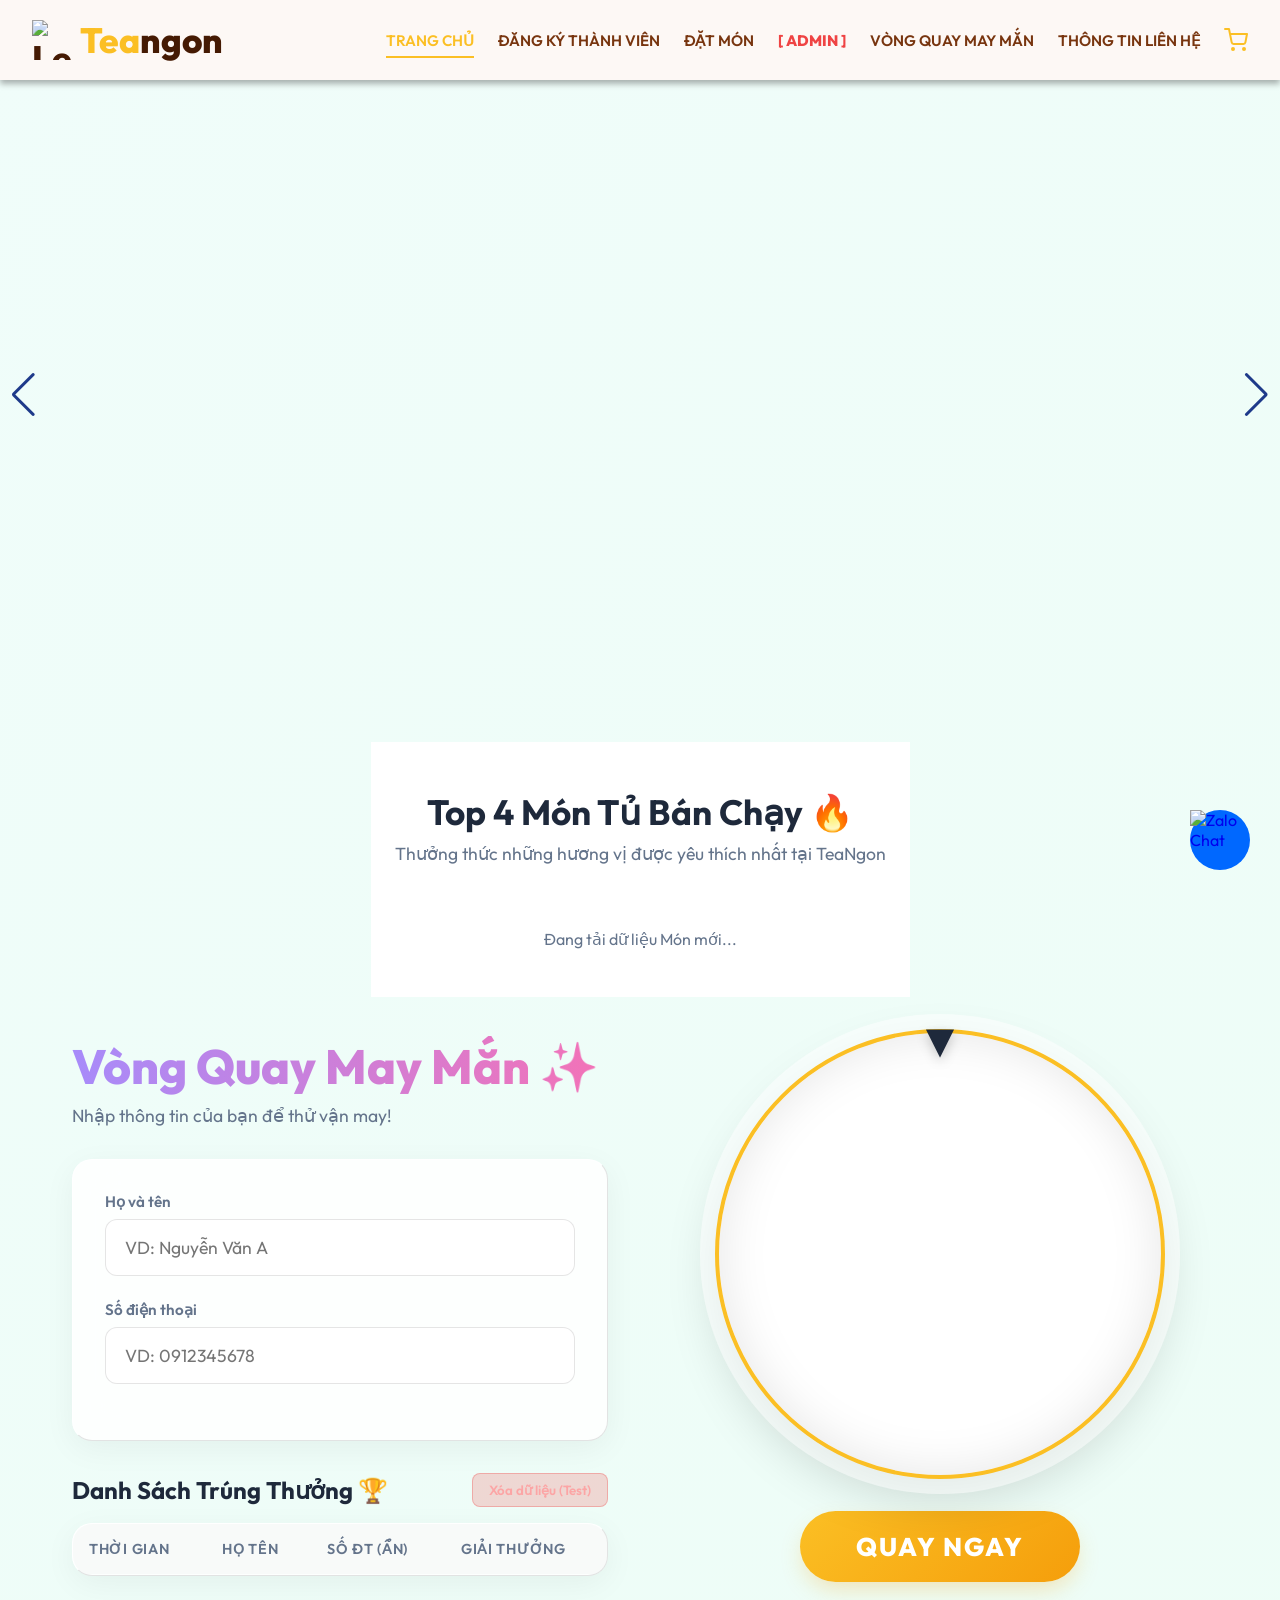
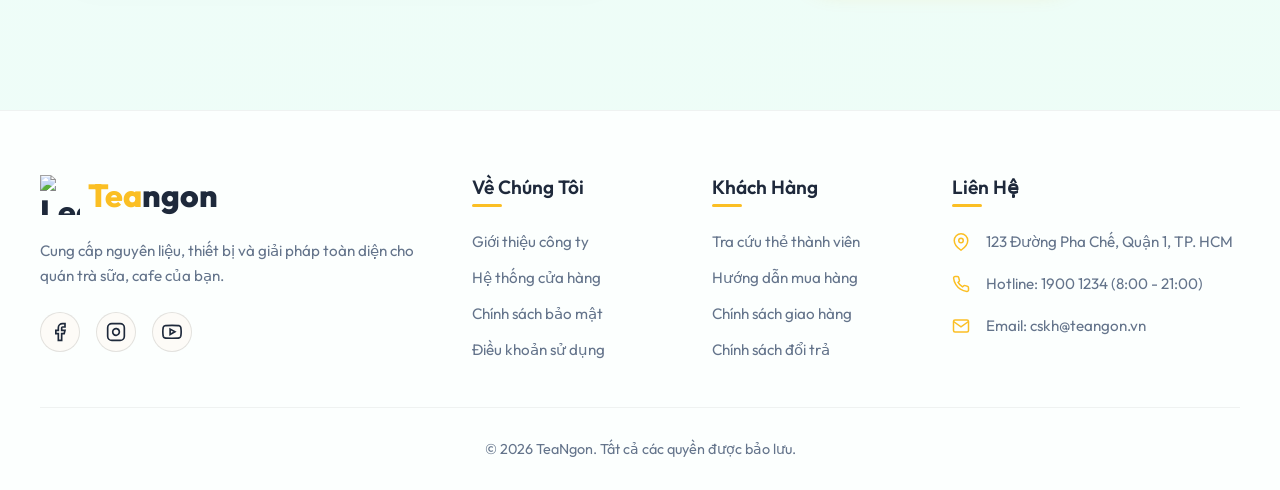
==== index.html @ 0f33201c "Add files via upload" ====
<!DOCTYPE html>
<html lang="vi">

<head>
    <meta charset="UTF-8">
    <meta name="viewport" content="width=device-width, initial-scale=1.0">
    <title>Vòng Quay May Mắn</title>
    <link rel="stylesheet" href="style.css">
    <link href="https://fonts.googleapis.com/css2?family=Outfit:wght@400;600;800&display=swap" rel="stylesheet">
    <link rel="stylesheet" href="https://cdn.jsdelivr.net/npm/swiper@11/swiper-bundle.min.css" />
    <script src="https://cdn.jsdelivr.net/npm/canvas-confetti@1.6.0/dist/confetti.browser.min.js"></script>
</head>

<body>

    <!-- Navigation Bar -->
    <nav class="navbar">
        <div class="nav-container">
            <a href="#" class="logo">
                <img src="https://img.icons8.com/?size=100&id=uTj4mX8T3wB4&format=png&color=FBBF24" alt="Leaf"
                    style="width: 40px; height: 40px;">
                <span><span style="color: #fbbf24;">Tea</span>ngon</span>
            </a>

            <!-- Hamburger Icon -->
            <div class="menu-toggle" id="mobile-menu">
                <span class="bar"></span>
                <span class="bar"></span>
                <span class="bar"></span>
            </div>

            <ul class="nav-links" id="nav-links">
                <li><a href="#" class="active">TRANG CHỦ</a></li>
                <li><a href="login.html">ĐĂNG KÝ THÀNH VIÊN</a></li>
                <li><a href="order.html">ĐẶT MÓN</a></li>
                <li><a href="admin.html" target="_blank" style="color: #ef4444; font-weight: 800;">[ ADMIN ]</a></li>
                <li><a href="#vong-quay-section">VÒNG QUAY MAY MẮN</a></li>
                <li><a href="#lien-he-section">THÔNG TIN LIÊN HỆ</a></li>
                <li><a href="login.html" class="cart-icon" title="Đăng nhập để xem Giỏ Hàng">
                        <svg width="24" height="24" viewBox="0 0 24 24" fill="none" stroke="#fbbf24" stroke-width="2"
                            stroke-linecap="round" stroke-linejoin="round">
                            <circle cx="9" cy="21" r="1"></circle>
                            <circle cx="20" cy="21" r="1"></circle>
                            <path d="M1 1h4l2.68 13.39a2 2 0 0 0 2 1.61h9.72a2 2 0 0 0 2-1.61L23 6H6"></path>
                        </svg>
                    </a></li>
            </ul>
        </div>
    </nav>

    <!-- Hero Section -->
    <div class="hero-section">
        <div class="swiper hero-swiper">
            <div class="swiper-wrapper" id="bannerWrapper">
                <!-- Slides will be injected here by script.js -->
            </div>
            <!-- Pagination & Navigation -->
            <div class="swiper-pagination"></div>
            <div class="swiper-button-prev" style="color: #1e3a8a;"></div>
            <div class="swiper-button-next" style="color: #1e3a8a;"></div>
        </div>
    </div>

    <!-- Hot Items Section -->
    <section class="hot-items-section">
        <div class="hot-items-container">
            <div class="section-title">
                <h2>Top 4 Món Tủ Bán Chạy 🔥</h2>
                <p>Thưởng thức những hương vị được yêu thích nhất tại TeaNgon</p>
            </div>
            <div class="hot-grid" id="hotItemsGrid">
                <!-- Data will be injected from Firebase via script.js -->
                <p style="text-align:center; grid-column: 1 / -1; color: var(--text-muted);">Đang tải dữ liệu Món mới...
                </p>
            </div>
        </div>
    </section>

    <div class="app-container" id="vong-quay-section">

        <div class="left-panel">
            <div class="header">
                <h1>Vòng Quay May Mắn <span class="sparkle">✨</span></h1>
                <p>Nhập thông tin của bạn để thử vận may!</p>
            </div>

            <div class="form-container">
                <div class="input-group">
                    <label for="name">Họ và tên</label>
                    <input type="text" id="name" placeholder="VD: Nguyễn Văn A" autocomplete="off">
                </div>

                <div class="input-group">
                    <label for="phone">Số điện thoại</label>
                    <input type="tel" id="phone" placeholder="VD: 0912345678" autocomplete="off">
                </div>

                <div id="message" class="message hidden"></div>
            </div>

            <div class="winners-section">
                <div style="display: flex; justify-content: space-between; align-items: center; margin-bottom: 1rem;">
                    <h2 style="margin-bottom: 0;">Danh Sách Trúng Thưởng 🏆</h2>
                    <button id="resetDataBtn"
                        style="background: rgba(239, 68, 68, 0.2); color: #fca5a5; border: 1px solid rgba(239, 68, 68, 0.3); padding: 0.5rem 1rem; border-radius: 8px; font-weight: 600; cursor: pointer; transition: all 0.2s;">Xóa
                        dữ liệu (Test)</button>
                </div>
                <div class="table-container">
                    <table id="winnersTable">
                        <thead>
                            <tr>
                                <th>Thời gian</th>
                                <th>Họ tên</th>
                                <th>Số ĐT (Ẩn)</th>
                                <th>Giải thưởng</th>
                            </tr>
                        </thead>
                        <tbody id="winnersBody">
                            <!-- Winners will be populated here -->
                        </tbody>
                    </table>
                </div>
            </div>
        </div>

        <div class="right-panel">
            <div class="wheel-wrapper">
                <div class="pointer">▼</div>
                <div class="wheel-container">
                    <canvas id="wheel" width="500" height="500"></canvas>
                </div>
                <button id="spinBtn" class="spin-btn">QUAY NGAY</button>
            </div>
        </div>

    </div>

    <!-- Modal for Result -->
    <div id="resultModal" class="modal hidden">
        <div class="modal-content">
            <h2 id="modalTitle">Chúc mừng!</h2>
            <p id="modalDesc">Bạn đã trúng giải.</p>
            <button id="closeModal">Tuyệt vời</button>
        </div>
    </div>

    <!-- Audio Effect -->
    <audio id="winSound" src="https://assets.mixkit.co/active_storage/sfx/2013/2013-preview.mp3" preload="auto"></audio>

    <script src="https://cdn.jsdelivr.net/npm/swiper@11/swiper-bundle.min.js"></script>
    <script>
        // Parallax Effect on Scroll
        window.addEventListener('scroll', () => {
            const slideBgs = document.querySelectorAll('.slide-bg');
            const scrollY = window.scrollY;
            slideBgs.forEach(bg => {
                bg.style.transform = `translateY(${scrollY * 0.4}px)`;
            });
        });

        // Member Lookup Logic
        document.getElementById('lookupBtn').addEventListener('click', () => {
            const phone = document.getElementById('memberPhone').value.trim();
            const resultMsg = document.getElementById('lookupResult');
            resultMsg.className = 'lookup-result hidden';

            if (!phone || !/(84|0[3|5|7|8|9])+([0-9]{8})\b/.test(phone)) {
                resultMsg.textContent = 'Vui lòng nhập định dạng số điện thoại hợp lệ nha.';
                resultMsg.className = 'lookup-result error';
                resultMsg.style.display = 'block';
                return;
            }

            resultMsg.textContent = 'Đang tra cứu...';
            resultMsg.className = 'lookup-result';
            resultMsg.style.display = 'block';

            setTimeout(() => {
                if (phone.endsWith('8') || phone.endsWith('9')) {
                    resultMsg.innerHTML = `Tuyệt vời! Số ${phone} hiện là thành viên Vàng, bạn có đặc quyền tham gia ưu đãi hôm nay.`;
                    resultMsg.className = 'lookup-result success';
                } else {
                    resultMsg.innerHTML = `Không tìm thấy thông tin ưu đãi cho số: ${phone}. Tuy nhiên, bạn vẫn có thể tham gia vòng quay bên dưới!`;
                    resultMsg.className = 'lookup-result error';
                }
            }, 800);
        });
    </script>
    <!-- Footer Section -->
    <footer class="site-footer" id="lien-he-section">
        <div class="footer-container">
            <div class="footer-brand">
                <a href="#" class="logo">
                    <img src="https://img.icons8.com/?size=100&id=uTj4mX8T3wB4&format=png&color=FBBF24" alt="Leaf"
                        style="width: 40px; height: 40px;">
                    <span><span style="color: #fbbf24;">Tea</span>ngon</span>
                </a>
                <p>Cung cấp nguyên liệu, thiết bị và giải pháp toàn diện cho quán trà sữa, cafe của bạn.</p>
                <div class="social-links">
                    <a href="#"><svg width="20" height="20" viewBox="0 0 24 24" fill="none" stroke="currentColor"
                            stroke-width="2">
                            <path d="M18 2h-3a5 5 0 0 0-5 5v3H7v4h3v8h4v-8h3l1-4h-4V7a1 1 0 0 1 1-1h3z"></path>
                        </svg></a>
                    <a href="#"><svg width="20" height="20" viewBox="0 0 24 24" fill="none" stroke="currentColor"
                            stroke-width="2">
                            <rect x="2" y="2" width="20" height="20" rx="5" ry="5"></rect>
                            <path d="M16 11.37A4 4 0 1 1 12.63 8 4 4 0 0 1 16 11.37z"></path>
                            <line x1="17.5" y1="6.5" x2="17.51" y2="6.5"></line>
                        </svg></a>
                    <a href="#"><svg width="20" height="20" viewBox="0 0 24 24" fill="none" stroke="currentColor"
                            stroke-width="2">
                            <path
                                d="M22.54 6.42a2.78 2.78 0 0 0-1.94-2C18.88 4 12 4 12 4s-6.88 0-8.6.46a2.78 2.78 0 0 0-1.94 2A29 29 0 0 0 1 11.75a29 29 0 0 0 .46 5.33A2.78 2.78 0 0 0 3.4 19c1.72.46 8.6.46 8.6.46s6.88 0 8.6-.46a2.78 2.78 0 0 0 1.94-2 29 29 0 0 0 .46-5.25 29 29 0 0 0-.46-5.33z">
                            </path>
                            <polygon points="9.75 15.02 15.5 11.75 9.75 8.48 9.75 15.02"></polygon>
                        </svg></a>
                </div>
            </div>

            <div class="footer-links">
                <h3>Về Chúng Tôi</h3>
                <ul>
                    <li><a href="#">Giới thiệu công ty</a></li>
                    <li><a href="#">Hệ thống cửa hàng</a></li>
                    <li><a href="#">Chính sách bảo mật</a></li>
                    <li><a href="#">Điều khoản sử dụng</a></li>
                </ul>
            </div>

            <div class="footer-links">
                <h3>Khách Hàng</h3>
                <ul>
                    <li><a href="#">Tra cứu thẻ thành viên</a></li>
                    <li><a href="#">Hướng dẫn mua hàng</a></li>
                    <li><a href="#">Chính sách giao hàng</a></li>
                    <li><a href="#">Chính sách đổi trả</a></li>
                </ul>
            </div>

            <div class="footer-contact">
                <h3>Liên Hệ</h3>
                <ul>
                    <li>
                        <svg width="18" height="18" viewBox="0 0 24 24" fill="none" stroke="currentColor"
                            stroke-width="2">
                            <path d="M21 10c0 7-9 13-9 13s-9-6-9-13a9 9 0 0 1 18 0z"></path>
                            <circle cx="12" cy="10" r="3"></circle>
                        </svg>
                        <span>123 Đường Pha Chế, Quận 1, TP. HCM</span>
                    </li>
                    <li>
                        <svg width="18" height="18" viewBox="0 0 24 24" fill="none" stroke="currentColor"
                            stroke-width="2">
                            <path
                                d="M22 16.92v3a2 2 0 0 1-2.18 2 19.79 19.79 0 0 1-8.63-3.07 19.5 19.5 0 0 1-6-6 19.79 19.79 0 0 1-3.07-8.67A2 2 0 0 1 4.11 2h3a2 2 0 0 1 2 1.72 12.84 12.84 0 0 0 .7 2.81 2 2 0 0 1-.45 2.11L8.09 9.91a16 16 0 0 0 6 6l1.27-1.27a2 2 0 0 1 2.11-.45 12.84 12.84 0 0 0 2.81.7A2 2 0 0 1 22 16.92z">
                            </path>
                        </svg>
                        <span>Hotline: 1900 1234 (8:00 - 21:00)</span>
                    </li>
                    <li>
                        <svg width="18" height="18" viewBox="0 0 24 24" fill="none" stroke="currentColor"
                            stroke-width="2">
                            <path d="M4 4h16c1.1 0 2 .9 2 2v12c0 1.1-.9 2-2 2H4c-1.1 0-2-.9-2-2V6c0-1.1.9-2 2-2z">
                            </path>
                            <polyline points="22,6 12,13 2,6"></polyline>
                        </svg>
                        <span>Email: cskh@teangon.vn</span>
                    </li>
                </ul>
            </div>
        </div>
        <div class="footer-bottom">
            <p>&copy; 2026 TeaNgon. Tất cả các quyền được bảo lưu.</p>
        </div>
    </footer>

    <!-- Mobile Menu Script -->
    <script>
        document.addEventListener('DOMContentLoaded', () => {
            const menuToggle = document.getElementById('mobile-menu');
            const navLinks = document.getElementById('nav-links');

            if (menuToggle && navLinks) {
                menuToggle.addEventListener('click', () => {
                    menuToggle.classList.toggle('is-active');
                    navLinks.classList.toggle('active');
                });

                // Close menu when clicking a link
                document.querySelectorAll('.nav-links li a').forEach(link => {
                    link.addEventListener('click', () => {
                        menuToggle.classList.remove('is-active');
                        navLinks.classList.remove('active');
                    });
                });
            }
        });
    </script>
    <script type="module" src="script.js"></script>

    <!-- Zalo Floating Widget -->
    <a href="https://zalo.me/0905850399" target="_blank" class="zalo-widget">
        <div class="zalo-pulse"></div>
        <img src="https://upload.wikimedia.org/wikipedia/commons/thumb/9/91/Icon_of_Zalo.svg/2048px-Icon_of_Zalo.svg.png"
            alt="Zalo Chat">
    </a>
    <style>
        .zalo-widget {
            position: fixed;
            bottom: 30px;
            right: 30px;
            width: 60px;
            height: 60px;
            z-index: 9999;
            display: flex;
            align-items: center;
            justify-content: center;
            text-decoration: none;
        }

        .zalo-widget img {
            width: 100%;
            height: 100%;
            object-fit: contain;
            position: relative;
            z-index: 2;
            transition: transform 0.3s ease;
        }

        .zalo-widget:hover img {
            transform: scale(1.1);
        }

        .zalo-pulse {
            position: absolute;
            top: 0;
            left: 0;
            right: 0;
            bottom: 0;
            background: #0068ff;
            border-radius: 50%;
            z-index: 1;
            animation: pulse-zalo 1.5s infinite;
        }

        @keyframes pulse-zalo {
            0% {
                transform: scale(1);
                opacity: 0.8;
            }

            100% {
                transform: scale(1.5);
                opacity: 0;
            }
        }

        @media (max-width: 768px) {
            .zalo-widget {
                bottom: 20px;
                right: 20px;
                width: 50px;
                height: 50px;
            }
        }
    </style>
</body>

</html>
---- style.css ----
:root {
    --primary: #fbbf24;
    /* Gold */
    --primary-hover: #f59e0b;
    /* Darker Gold */
    --secondary: #10b981;
    /* Fresh Green Accent */
    --background: #fdfbf7;
    /* Very Light Cream/Off-White Base */
    --surface: rgba(255, 255, 255, 0.85);
    /* Glassmorphism Base - Lighter */
    --text-main: #1e293b;
    /* Dark Slate for contrast */
    --text-muted: #64748b;
    --prize1: #fbbf24;
    --prize2: #38bdf8;
    --miss: #ef4444;
}

* {
    margin: 0;
    padding: 0;
    box-sizing: border-box;
    font-family: 'Outfit', sans-serif;
}

html,
body {
    overflow-x: hidden;
    max-width: 100%;
}

body {
    background: linear-gradient(-45deg, #fdfbf7, #fff7ed, #ecfdf5, #f0fdfa);
    background-size: 400% 400%;
    animation: gradientBG 15s ease infinite;
    color: var(--text-main);
    min-height: 100vh;
    display: flex;
    flex-direction: column;
    padding: 0;
    margin: 0;
}

@keyframes gradientBG {
    0% {
        background-position: 0% 50%;
    }

    50% {
        background-position: 100% 50%;
    }

    100% {
        background-position: 0% 50%;
    }
}

/* Navbar */
.navbar {
    width: 100%;
    background-color: #fdf8f5;
    /* Soft milk tea cream */
    position: sticky;
    top: 0;
    z-index: 1000;
    box-shadow: 0 4px 6px rgba(0, 0, 0, 0.3);
}

.nav-container {
    max-width: 1400px;
    margin: 0 auto;
    padding: 0 2rem;
    display: flex;
    justify-content: space-between;
    align-items: center;
    height: 80px;
}

.logo {
    font-size: 2.2rem;
    font-weight: 800;
    color: #451a03;
    /* Deep brown */
    text-decoration: none;
    display: flex;
    align-items: center;
    gap: 0.5rem;
}

.nav-links {
    list-style: none;
    display: flex;
    gap: 1.5rem;
    align-items: center;
}

.nav-links li a {
    color: #78350f;
    /* Warm brown */
    text-decoration: none;
    font-weight: 600;
    font-size: 0.95rem;
    text-transform: uppercase;
    transition: all 0.3s ease;
    padding: 0.5rem 0;
    position: relative;
}

.nav-links li a:hover,
.nav-links li a.active {
    color: #fbbf24;
}

.nav-links li a::after {
    content: '';
    position: absolute;
    bottom: 0;
    left: 0;
    width: 0%;
    height: 2px;
    background-color: #fbbf24;
    transition: width 0.3s ease;
}

.nav-links li a:hover::after,
.nav-links li a.active::after {
    width: 100%;
}

.cart-icon svg {
    vertical-align: middle;
    transition: transform 0.2s;
}

.cart-icon:hover svg {
    transform: scale(1.1);
}

/* Mobile Toggle Hamburger */
.menu-toggle {
    display: none;
    flex-direction: column;
    cursor: pointer;
    gap: 5px;
    z-index: 1001;
}

.menu-toggle .bar {
    width: 25px;
    height: 3px;
    background-color: #451a03;
    transition: all 0.3s ease;
    border-radius: 3px;
}

@media (max-width: 768px) {
    .menu-toggle {
        display: flex;
    }

    .nav-links {
        position: fixed;
        right: -100%;
        top: 80px;
        flex-direction: column;
        background-color: rgba(253, 248, 245, 0.95);
        backdrop-filter: blur(10px);
        width: 100%;
        height: calc(100vh - 80px);
        text-align: center;
        transition: 0.3s;
        box-shadow: 0 10px 27px rgba(0, 0, 0, 0.05);
        padding-top: 2rem;
        gap: 2rem;
        overflow-y: auto;
    }

    .nav-links.active {
        right: 0;
        display: flex !important;
    }

    .menu-toggle.is-active .bar:nth-child(2) {
        opacity: 0;
    }

    .menu-toggle.is-active .bar:nth-child(1) {
        transform: translateY(8px) rotate(45deg);
    }

    .menu-toggle.is-active .bar:nth-child(3) {
        transform: translateY(-8px) rotate(-45deg);
    }
}

/* Hero Banner */
.hero-section {
    width: 100%;
    height: 70vh;
    min-height: 500px;
    position: relative;
    overflow: hidden;
    margin-bottom: 2rem;
}

.swiper {
    width: 100%;
    height: 100%;
}

.swiper-slide {
    position: relative;
    display: flex;
    justify-content: center;
    align-items: center;
    overflow: hidden;
}

.slide-bg {
    position: absolute;
    top: -20%;
    left: 0;
    width: 100%;
    height: 140%;
    background-size: cover;
    background-position: right center;
    z-index: 1;
    will-change: transform;
}

.slide-overlay {
    position: absolute;
    top: 0;
    left: 0;
    width: 100%;
    height: 100%;
    background: rgba(0, 0, 0, 0.6);
    z-index: 2;
}

.split-overlay {
    background: linear-gradient(105deg, #f8fafc 0%, #e2e8f0 45%, transparent 50%, rgba(0, 0, 0, 0.4) 100%);
}

.slide-content {
    position: relative;
    z-index: 3;
    text-align: center;
    color: #fff;
    max-width: 900px;
    padding: 0 2rem;
}

.split-layout {
    display: flex;
    justify-content: flex-start;
    align-items: center;
    text-align: left;
    max-width: 1400px;
    width: 100%;
    margin: 0 auto;
    padding: 0 4rem;
}

.slide-text {
    max-width: 550px;
    padding-right: 2rem;
}

.slide-headline {
    font-size: 4rem;
    font-weight: 800;
    margin-bottom: 1rem;
    text-transform: uppercase;
    letter-spacing: 2px;
    text-shadow: 0 4px 10px rgba(0, 0, 0, 0.5);
    background: linear-gradient(to right, #ffffff, #fcd34d);
    -webkit-background-clip: text;
    background-clip: text;
    -webkit-text-fill-color: transparent;
}

.slide-subheadline {
    font-size: 1.35rem;
    margin-bottom: 2.5rem;
    color: #e2e8f0;
    text-shadow: 0 2px 5px rgba(0, 0, 0, 0.5);
}

.slide-headline.dark-text {
    color: #1e293b;
    background: none;
    -webkit-text-fill-color: initial;
    text-shadow: none;
    font-size: 4.5rem;
    line-height: 1.1;
    margin-bottom: 1.5rem;
}

/* --- Hot Items Section --- */
.hot-items-section {
    padding: 3rem 1.5rem;
    background: #fff;
    max-width: 1200px;
    margin: 0 auto;
}

.hot-items-container {
    display: flex;
    flex-direction: column;
    gap: 2rem;
}

.section-title {
    text-align: center;
    margin-bottom: 2rem;
}

.section-title h2 {
    font-size: 2.2rem;
    color: var(--text-main);
    margin-bottom: 0.5rem;
}

.section-title p {
    color: var(--text-muted);
    font-size: 1.1rem;
}

.hot-grid {
    display: grid;
    grid-template-columns: repeat(4, 1fr);
    gap: 1.5rem;
}

.hot-card {
    background: var(--surface);
    border-radius: 16px;
    overflow: hidden;
    box-shadow: 0 4px 6px -1px rgba(0, 0, 0, 0.05);
    transition: transform 0.3s ease, box-shadow 0.3s ease;
    border: 1px solid var(--border);
    position: relative;
    display: flex;
    flex-direction: column;
}

.hot-card:hover {
    transform: translateY(-5px);
    box-shadow: 0 10px 25px -5px rgba(0, 0, 0, 0.1);
}

.hot-badge {
    position: absolute;
    top: 15px;
    right: 15px;
    background: #ef4444;
    /* Bright red */
    color: white;
    padding: 0.3rem 0.8rem;
    border-radius: 99px;
    font-weight: 800;
    font-size: 0.9rem;
    z-index: 2;
    box-shadow: 0 2px 4px rgba(239, 68, 68, 0.4);
}

.hot-card img {
    width: 100%;
    height: 180px;
    object-fit: cover;
    transition: transform 0.5s ease;
}

.hot-card:hover img {
    transform: scale(1.05);
}

.hot-info {
    padding: 1.5rem;
    display: flex;
    flex-direction: column;
    flex-grow: 1;
}

.hot-info h3 {
    font-size: 1.25rem;
    color: var(--text-main);
    margin-bottom: 0.5rem;
    line-height: 1.4;
}

.hot-desc {
    color: var(--text-muted);
    font-size: 0.95rem;
    margin-bottom: 1.5rem;
    line-height: 1.5;
    flex-grow: 1;
}

.hot-price-row {
    display: flex;
    justify-content: space-between;
    align-items: center;
    margin-top: auto;
}

.hot-price {
    font-size: 1.2rem;
    font-weight: 800;
    color: #ef4444;
    /* Red to stand out */
}

.hot-btn {
    background: var(--primary);
    color: #fff;
    padding: 0.6rem 1.2rem;
    border-radius: 8px;
    text-decoration: none;
    font-weight: 600;
    transition: all 0.3s ease;
}

.hot-btn:hover {
    background: var(--primary-dark);
}

/* Responsive Hot Items */
@media (max-width: 1024px) {
    .hot-grid {
        grid-template-columns: repeat(2, 1fr);
    }
}

@media (max-width: 600px) {
    .hot-grid {
        grid-template-columns: 1fr;
    }
}

.highlight-blue {
    color: #1e3a8a;
}

.slide-subheadline.dark-text {
    color: #475569;
    text-shadow: none;
    font-size: 1.15rem;
    line-height: 1.6;
    margin-bottom: 2rem;
    font-weight: 500;
}

.glow-btn {
    background: linear-gradient(135deg, #fbbf24, #f59e0b);
    color: #020617;
    border: none;
    padding: 1.2rem 3rem;
    font-size: 1.35rem;
    font-weight: 800;
    border-radius: 999px;
    cursor: pointer;
    box-shadow: 0 0 15px rgba(251, 191, 36, 0.6);
    transition: all 0.3s ease;
    text-transform: uppercase;
    animation: glowPulse 2s infinite;
}

.glow-btn:hover {
    transform: scale(1.05);
    box-shadow: 0 0 30px rgba(251, 191, 36, 0.9);
}

@keyframes glowPulse {
    0% {
        box-shadow: 0 0 5px rgba(251, 191, 36, 0.4);
    }

    50% {
        box-shadow: 0 0 25px rgba(251, 191, 36, 0.8);
    }

    100% {
        box-shadow: 0 0 5px rgba(251, 191, 36, 0.4);
    }
}

/* Lookup Section */
.lookup-section {
    width: 100%;
    display: flex;
    justify-content: center;
    padding: 2rem 2rem;
    position: relative;
    z-index: 10;
}

.lookup-container {
    max-width: 800px;
    width: 100%;
    background: var(--surface);
    backdrop-filter: blur(20px);
    -webkit-backdrop-filter: blur(20px);
    border: 1px solid rgba(255, 255, 255, 0.15);
    border-top: 1px solid rgba(255, 255, 255, 0.3);
    padding: 2.5rem;
    border-radius: 20px;
    text-align: center;
    box-shadow: 0 8px 32px 0 rgba(0, 0, 0, 0.4);
}

.lookup-container h3 {
    font-size: 2.2rem;
    margin-bottom: 0.5rem;
    color: #fbbf24;
}

.lookup-container p {
    color: var(--text-muted);
    margin-bottom: 2rem;
    font-size: 1.15rem;
}

.lookup-flex {
    display: flex;
    gap: 1rem;
    justify-content: center;
    flex-wrap: wrap;
}

.lookup-flex input {
    flex: 1;
    min-width: 280px;
    padding: 1.1rem 1.5rem;
    background: rgba(0, 0, 0, 0.3);
    border: 1px solid rgba(255, 255, 255, 0.2);
    border-radius: 999px;
    color: white;
    font-size: 1.1rem;
    outline: none;
    transition: all 0.3s ease;
}

.lookup-flex input:focus {
    border-color: #fbbf24;
    box-shadow: 0 0 0 3px rgba(251, 191, 36, 0.3);
}

.lookup-result {
    margin-top: 1.5rem;
    padding: 1rem;
    border-radius: 12px;
    font-weight: 600;
}

.lookup-result.hidden {
    display: none !important;
}

.lookup-result.success {
    background: rgba(52, 211, 153, 0.15);
    color: #34d399;
    border: 1px solid rgba(52, 211, 153, 0.3);
}

.lookup-result.error {
    background: rgba(239, 68, 68, 0.15);
    color: #f87171;
    border: 1px solid rgba(239, 68, 68, 0.3);
}

.app-container {
    display: flex;
    max-width: 1200px;
    width: 100%;
    margin: 2rem auto 4rem auto;
    padding: 0 2rem;
    gap: 4rem;
    align-items: center;
    flex-wrap: wrap;
    justify-content: space-between;
}

/* Left Panel */
.left-panel {
    flex: 1;
    min-width: 320px;
    display: flex;
    flex-direction: column;
    gap: 2rem;
}

.header h1 {
    font-size: 3rem;
    font-weight: 800;
    background: linear-gradient(to right, #a78bfa, #f472b6);
    background-clip: text;
    -webkit-background-clip: text;
    -webkit-text-fill-color: transparent;
    margin-bottom: 0.5rem;
}

.header p {
    color: var(--text-muted);
    font-size: 1.1rem;
}

.form-container {
    background: var(--surface);
    backdrop-filter: blur(20px);
    -webkit-backdrop-filter: blur(20px);
    border: 1px solid rgba(200, 200, 200, 0.5);
    border-top: 1px solid rgba(255, 255, 255, 0.8);
    border-left: 1px solid rgba(255, 255, 255, 0.8);
    padding: 2rem;
    border-radius: 20px;
    box-shadow: 0 8px 32px 0 rgba(0, 0, 0, 0.05);
}

.input-group {
    margin-bottom: 1.5rem;
}

.input-group label {
    display: block;
    margin-bottom: 0.5rem;
    font-weight: 600;
    font-size: 0.95rem;
    color: var(--text-muted);
}

.input-group input {
    width: 100%;
    padding: 1rem 1.2rem;
    background: rgba(255, 255, 255, 0.9);
    border: 1px solid rgba(0, 0, 0, 0.1);
    border-radius: 12px;
    color: var(--text-main);
    font-size: 1.1rem;
    transition: all 0.3s ease;
    outline: none;
}

.input-group input:focus {
    border-color: var(--primary);
    box-shadow: 0 0 0 3px rgba(251, 191, 36, 0.3);
}

.message {
    padding: 1rem;
    border-radius: 12px;
    margin-top: 1rem;
    font-weight: 600;
    text-align: center;
}

.message.error {
    background: rgba(239, 68, 68, 0.2);
    color: #fca5a5;
    border: 1px solid rgba(239, 68, 68, 0.3);
}

.message.hidden {
    display: none;
}

/* Winners Table */
.winners-section h2 {
    font-size: 1.5rem;
    margin-bottom: 1rem;
    color: var(--text-main);
}

.table-container {
    background: var(--surface);
    backdrop-filter: blur(20px);
    -webkit-backdrop-filter: blur(20px);
    border: 1px solid rgba(200, 200, 200, 0.5);
    border-top: 1px solid rgba(255, 255, 255, 0.8);
    border-left: 1px solid rgba(255, 255, 255, 0.8);
    border-radius: 20px;
    overflow: hidden;
    box-shadow: 0 8px 32px 0 rgba(0, 0, 0, 0.05);
}

table {
    width: 100%;
    border-collapse: collapse;
}

th,
td {
    padding: 1rem;
    text-align: left;
    border-bottom: 1px solid rgba(255, 255, 255, 0.05);
}

th {
    background: rgba(0, 0, 0, 0.02);
    font-weight: 600;
    color: var(--text-muted);
    font-size: 0.9rem;
    text-transform: uppercase;
    letter-spacing: 0.05em;
}

td {
    font-size: 0.95rem;
    border-bottom: 1px solid rgba(0, 0, 0, 0.05);
}

.prize-badge {
    padding: 0.25rem 0.75rem;
    border-radius: 999px;
    font-size: 0.85rem;
    font-weight: 800;
}

.prize-badge.first {
    background: rgba(251, 191, 36, 0.2);
    color: #fcd34d;
}

.prize-badge.second {
    background: rgba(56, 189, 248, 0.2);
    color: #7dd3fc;
}

/* Right Panel */
.right-panel {
    flex: 1;
    display: flex;
    justify-content: center;
    align-items: center;
}

.wheel-wrapper {
    position: relative;
    display: flex;
    flex-direction: column;
    align-items: center;
    gap: 2rem;
}

.pointer {
    position: absolute;
    top: -20px;
    z-index: 10;
    font-size: 3rem;
    color: var(--text-main);
    filter: drop-shadow(0 4px 6px rgba(0, 0, 0, 0.2));
    animation: bounce 2s infinite ease-in-out;
}

@keyframes bounce {

    0%,
    100% {
        transform: translateY(0);
    }

    50% {
        transform: translateY(-10px);
    }
}

.wheel-container {
    width: 450px;
    height: 450px;
    border-radius: 50%;
    position: relative;
    /* Adjusted shadow for bright background */
    box-shadow: 0 0 0 15px rgba(255, 255, 255, 0.5),
        0 20px 50px rgba(0, 0, 0, 0.15),
        inset 0 0 50px rgba(0, 0, 0, 0.1);
    overflow: hidden;
    background: #ffffff;
    border: 4px solid #fbbf24;
    transition: transform 5s cubic-bezier(0.1, 0.9, 0.2, 1);
    animation: ledBlink 1.5s infinite alternate;
}

@keyframes ledBlink {
    0% {
        border-color: #f59e0b;
        box-shadow: 0 0 0 15px rgba(255, 255, 255, 0.5), 0 20px 50px rgba(0, 0, 0, 0.15), 0 0 20px rgba(251, 191, 36, 0.5), inset 0 0 50px rgba(0, 0, 0, 0.1);
    }

    100% {
        border-color: #fef08a;
        box-shadow: 0 0 0 15px rgba(255, 255, 255, 0.7), 0 20px 50px rgba(0, 0, 0, 0.15), 0 0 50px rgba(251, 191, 36, 0.5), inset 0 0 50px rgba(0, 0, 0, 0.1);
    }
}

canvas {
    width: 100%;
    height: 100%;
    display: block;
}

.spin-btn {
    background: linear-gradient(135deg, #fbbf24, #f59e0b);
    color: #ffffff;
    border: none;
    padding: 1.2rem 3.5rem;
    font-size: 1.6rem;
    font-weight: 800;
    border-radius: 999px;
    cursor: pointer;
    box-shadow: 0 10px 25px -5px rgba(245, 158, 11, 0.3);
    transition: all 0.3s cubic-bezier(0.175, 0.885, 0.32, 1.275);
    text-transform: uppercase;
    letter-spacing: 2px;
}

.spin-btn:hover {
    transform: translateY(-4px) scale(1.05);
    box-shadow: 0 15px 35px -5px rgba(245, 158, 11, 0.5);
    background: linear-gradient(135deg, #fcd34d, #d97706);
}

.spin-btn:active {
    transform: translateY(2px) scale(0.95);
}

.spin-btn:disabled {
    background: #475569;
    color: #94a3b8;
    cursor: not-allowed;
    transform: none;
    box-shadow: none;
    opacity: 0.7;
}

/* Modal */
.modal {
    position: fixed;
    top: 0;
    left: 0;
    width: 100%;
    height: 100%;
    background: rgba(255, 255, 255, 0.8);
    backdrop-filter: blur(5px);
    display: flex;
    justify-content: center;
    align-items: center;
    z-index: 1000;
    opacity: 1;
    transition: opacity 0.3s ease;
}

.modal.hidden {
    opacity: 0;
    pointer-events: none;
}

.modal-content {
    background: rgba(255, 255, 255, 0.95);
    backdrop-filter: blur(20px);
    -webkit-backdrop-filter: blur(20px);
    border: 1px solid rgba(251, 191, 36, 0.5);
    border-top: 1px solid rgba(251, 191, 36, 0.8);
    border-left: 1px solid rgba(251, 191, 36, 0.8);
    padding: 3rem;
    border-radius: 24px;
    text-align: center;
    box-shadow: 0 25px 50px -12px rgba(0, 0, 0, 0.15), 0 0 40px rgba(251, 191, 36, 0.1);
    max-width: 450px;
    transform: scale(1);
    transition: transform 0.3s cubic-bezier(0.175, 0.885, 0.32, 1.275);
}

.modal.hidden .modal-content {
    transform: scale(0.8);
}

.modal-content h2 {
    font-size: 2.5rem;
    margin-bottom: 1rem;
    background: linear-gradient(to right, #fbbf24, #f59e0b);
    background-clip: text;
    -webkit-background-clip: text;
    -webkit-text-fill-color: transparent;
}

.modal-content p {
    font-size: 1.25rem;
    margin-bottom: 2rem;
    color: var(--text-main);
}

.modal-content button {
    background: linear-gradient(135deg, #10b981, #059669);
    color: white;
    border: none;
    padding: 1rem 2rem;
    border-radius: 12px;
    font-weight: 800;
    font-size: 1.1rem;
    cursor: pointer;
    transition: all 0.2s ease;
    width: 100%;
}

.modal-content button:hover {
    background: linear-gradient(135deg, #34d399, #10b981);
    transform: translateY(-2px);
    box-shadow: 0 4px 12px rgba(16, 185, 129, 0.3);
}

/* Responsive */
@media (max-width: 900px) {
    .nav-links {
        display: none;
    }

    .logo {
        font-size: 1.5rem;
    }

    .split-overlay {
        background: linear-gradient(180deg, #f8fafc 0%, #e2e8f0 50%, transparent 60%, rgba(0, 0, 0, 0.6) 100%);
    }

    .split-layout {
        padding: 0 2rem;
        text-align: center;
        justify-content: center;
        align-items: flex-start;
        padding-top: 2rem;
    }

    .slide-text {
        max-width: 100%;
        padding-right: 0;
    }

    .slide-headline.dark-text {
        font-size: 3.5rem;
    }

    .app-container {
        flex-direction: column;
        gap: 2rem;
    }

    .left-panel {
        min-width: 100%;
    }

    .wheel-container {
        width: 350px;
        height: 350px;
    }
}

@media (max-width: 480px) {
    body {
        padding: 0;
    }

    .slide-headline {
        font-size: 2.2rem;
    }

    .slide-subheadline {
        font-size: 1rem;
        margin-bottom: 1.5rem;
    }

    .glow-btn {
        padding: 0.8rem 2rem;
        font-size: 1.1rem;
    }

    .lookup-container {
        padding: 1.5rem;
    }

    .lookup-container h3 {
        font-size: 1.5rem;
    }

    .lookup-flex input {
        width: 100%;
        min-width: 100%;
    }

    .app-container {
        padding: 0 1rem;
        gap: 2rem;
        margin-top: 1rem;
    }

    .header h1 {
        font-size: 1.8rem;
    }

    .header p {
        font-size: 0.95rem;
    }

    .wheel-container {
        width: 85vw;
        height: 85vw;
        max-width: 300px;
        max-height: 300px;
        border-width: 2px;
        box-shadow: 0 0 0 5px rgba(255, 255, 255, 0.1),
            0 0 15px rgba(99, 102, 241, 0.5),
            inset 0 0 20px rgba(0, 0, 0, 0.5);
    }

    .spin-btn {
        padding: 1rem 2rem;
        font-size: 1.2rem;
        width: 100%;
        max-width: 300px;
    }

    .form-container {
        padding: 1.2rem;
    }

    .table-container {
        overflow-x: auto;
        -webkit-overflow-scrolling: touch;
    }

    th,
    td {
        padding: 0.75rem 0.5rem;
        font-size: 0.85rem;
        white-space: nowrap;
    }

    .pointer {
        font-size: 2rem;
        top: -12px;
    }

    .modal-content {
        padding: 2rem 1.5rem;
        width: 90%;
    }

    .modal-content h2 {
        font-size: 2rem;
    }
}

/* =========================================
   Footer Section
========================================= */
.site-footer {
    background: var(--surface);
    color: var(--text-main);
    padding: 4rem 2rem 2rem;
    margin-top: 4rem;
    border-top: 1px solid rgba(0, 0, 0, 0.05);
}

.footer-container {
    max-width: 1200px;
    margin: 0 auto;
    display: grid;
    grid-template-columns: 2fr 1fr 1fr 1.5fr;
    gap: 3rem;
}

.footer-brand {
    display: flex;
    flex-direction: column;
    gap: 1.5rem;
}

.footer-brand .logo {
    display: flex;
    align-items: center;
    gap: 0.5rem;
    text-decoration: none;
    font-size: 2rem;
    font-weight: 800;
    color: var(--text-main);
}

.footer-brand p {
    color: var(--text-muted);
    line-height: 1.6;
    font-size: 0.95rem;
}

.social-links {
    display: flex;
    gap: 1rem;
}

.social-links a {
    display: flex;
    align-items: center;
    justify-content: center;
    width: 40px;
    height: 40px;
    background: var(--background);
    color: var(--text-main);
    border-radius: 50%;
    text-decoration: none;
    transition: all 0.3s ease;
    border: 1px solid rgba(0, 0, 0, 0.1);
}

.social-links a:hover {
    background: var(--primary);
    color: white;
    border-color: var(--primary);
    transform: translateY(-3px);
}

.footer-links h3,
.footer-contact h3 {
    font-size: 1.2rem;
    font-weight: 600;
    margin-bottom: 1.5rem;
    color: var(--text-main);
    position: relative;
    padding-bottom: 0.5rem;
}

.footer-links h3::after,
.footer-contact h3::after {
    content: '';
    position: absolute;
    bottom: 0;
    left: 0;
    width: 30px;
    height: 3px;
    background: var(--primary);
    border-radius: 2px;
}

.footer-links ul {
    list-style: none;
    padding: 0;
    margin: 0;
    display: flex;
    flex-direction: column;
    gap: 1rem;
}

.footer-links a {
    color: var(--text-muted);
    text-decoration: none;
    transition: color 0.3s ease;
    font-size: 0.95rem;
}

.footer-links a:hover {
    color: var(--primary);
}

.footer-contact ul {
    list-style: none;
    padding: 0;
    margin: 0;
    display: flex;
    flex-direction: column;
    gap: 1.2rem;
}

.footer-contact li {
    display: flex;
    align-items: flex-start;
    gap: 1rem;
    color: var(--text-muted);
    font-size: 0.95rem;
    line-height: 1.5;
}

.footer-contact svg {
    color: var(--primary);
    flex-shrink: 0;
    margin-top: 2px;
}

.footer-bottom {
    max-width: 1200px;
    margin: 3rem auto 0;
    padding-top: 2rem;
    border-top: 1px solid rgba(0, 0, 0, 0.05);
    text-align: center;
    color: var(--text-muted);
    font-size: 0.9rem;
}

/* Responsive Footer */
@media (max-width: 992px) {
    .footer-container {
        grid-template-columns: 1fr 1fr;
    }
}

@media (max-width: 576px) {
    .footer-container {
        grid-template-columns: 1fr;
        gap: 2.5rem;
    }
}
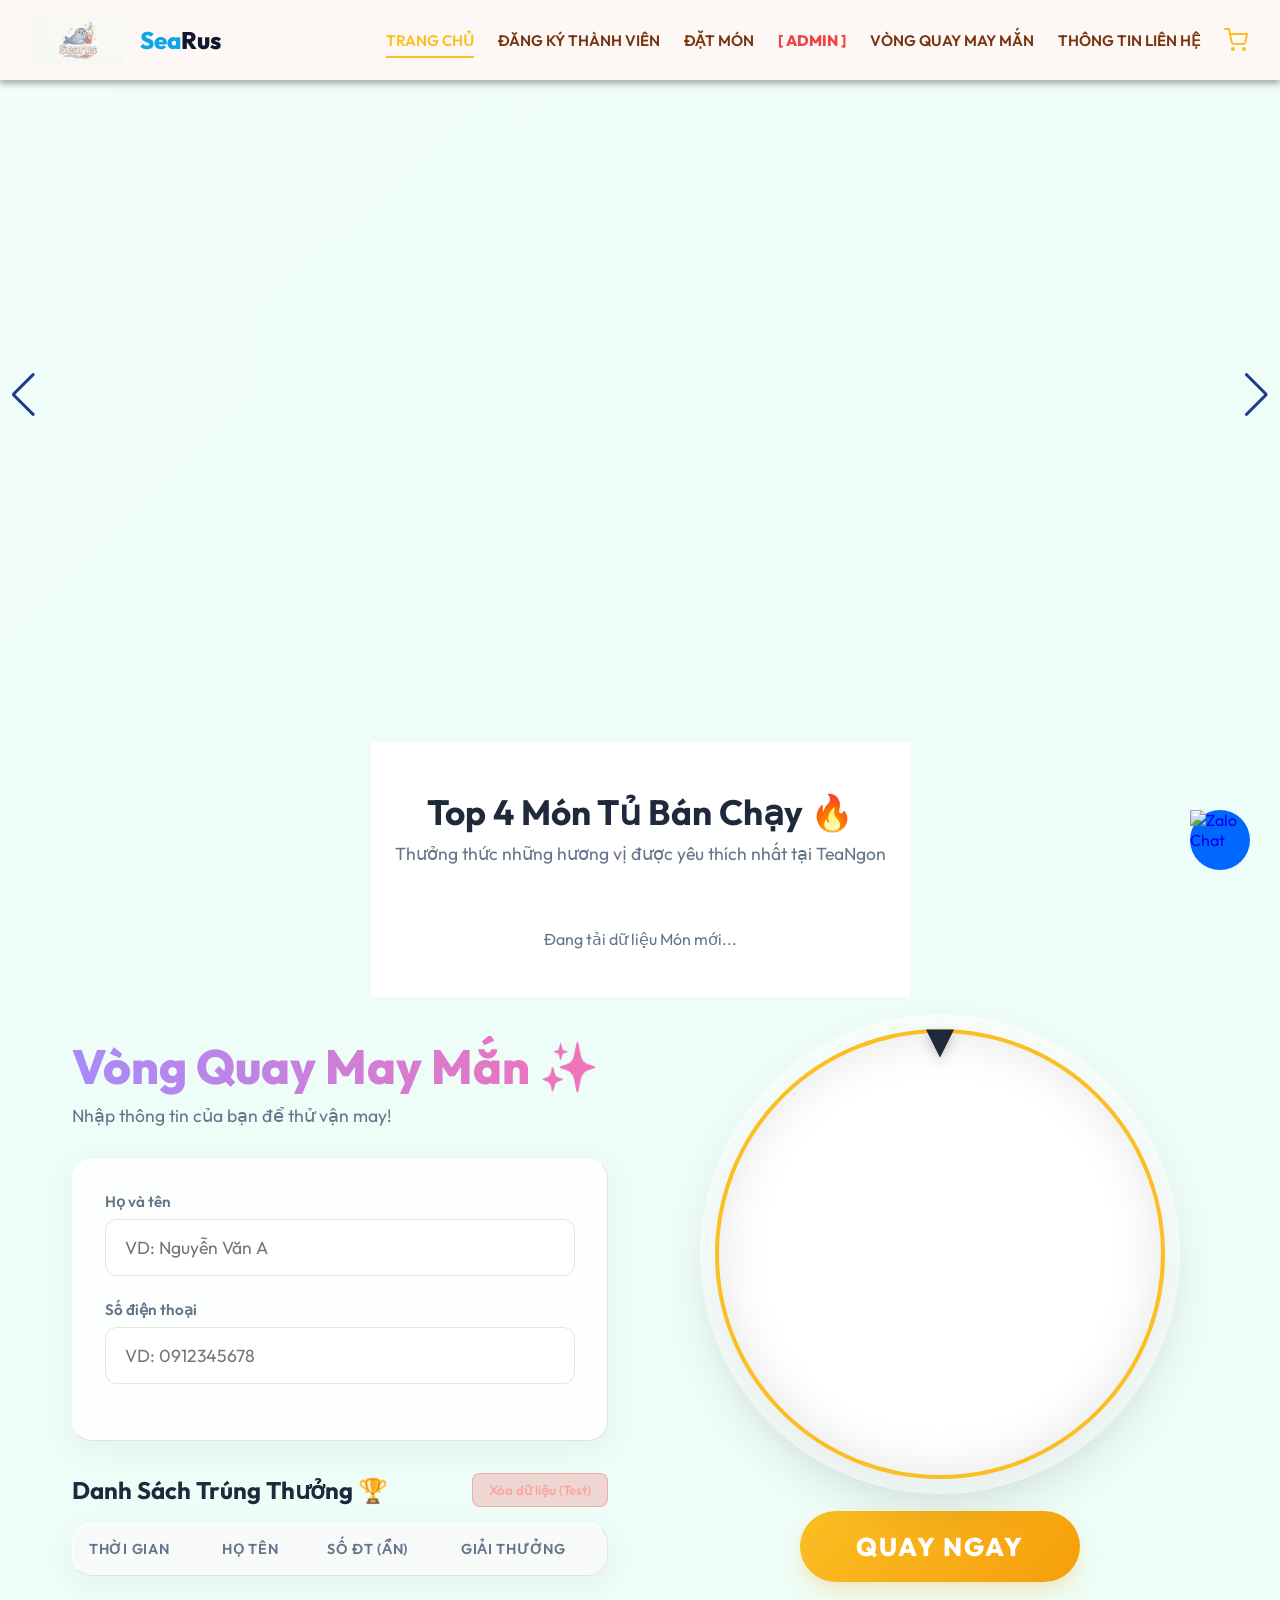
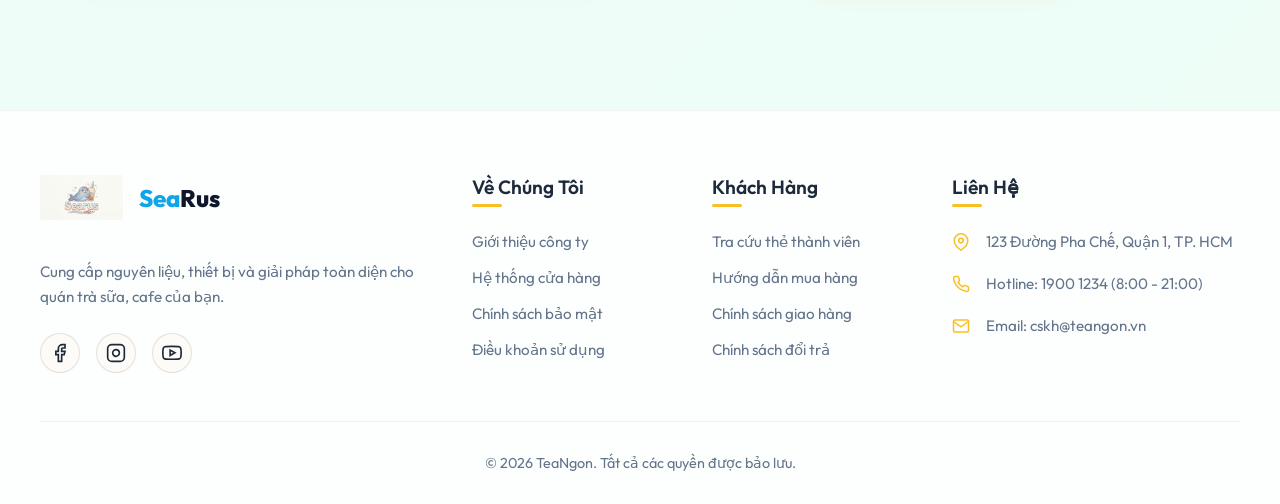
==== commit 0338de94: "Add files via upload" ====
--- a/index.html
+++ b/index.html
@@ -16,10 +16,11 @@
     <!-- Navigation Bar -->
     <nav class="navbar">
         <div class="nav-container">
-            <a href="#" class="logo">
-                <img src="https://img.icons8.com/?size=100&id=uTj4mX8T3wB4&format=png&color=FBBF24" alt="Leaf"
-                    style="width: 40px; height: 40px;">
-                <span><span style="color: #fbbf24;">Tea</span>ngon</span>
+            <a href="#" class="logo" style="display: flex; align-items: center; text-decoration: none;">
+                <img src="logo-searus.jpg" alt="Searus Logo"
+                    style="height: 50px; width: auto; max-width: 150px; object-fit: contain;">
+                <span style="font-size: 1.5rem; font-weight: 800; margin-left: 0.5rem; color: #0f172a;"><span
+                        style="color: #0ea5e9;">Sea</span>Rus</span>
             </a>
 
             <!-- Hamburger Icon -->
@@ -190,10 +191,12 @@
     <footer class="site-footer" id="lien-he-section">
         <div class="footer-container">
             <div class="footer-brand">
-                <a href="#" class="logo">
-                    <img src="https://img.icons8.com/?size=100&id=uTj4mX8T3wB4&format=png&color=FBBF24" alt="Leaf"
-                        style="width: 40px; height: 40px;">
-                    <span><span style="color: #fbbf24;">Tea</span>ngon</span>
+                <a href="#" class="logo"
+                    style="display: flex; align-items: center; text-decoration: none; margin-bottom: 1rem;">
+                    <img src="logo-searus.jpg" alt="Searus Logo"
+                        style="height: 45px; width: auto; object-fit: contain;">
+                    <span style="font-size: 1.5rem; font-weight: 800; margin-left: 0.5rem; color: #0f172a;"><span
+                            style="color: #0ea5e9;">Sea</span>Rus</span>
                 </a>
                 <p>Cung cấp nguyên liệu, thiết bị và giải pháp toàn diện cho quán trà sữa, cafe của bạn.</p>
                 <div class="social-links">
@@ -364,6 +367,33 @@
             }
         }
     </style>
+
+    <script>
+        // ---- Hamburger Mobile Menu Toggle ----
+        (function () {
+            const toggle = document.getElementById('mobile-menu');
+            const navLinks = document.getElementById('nav-links');
+            if (!toggle || !navLinks) return;
+
+            function toggleMenu(e) {
+                e.preventDefault();
+                e.stopPropagation();
+                toggle.classList.toggle('is-active');
+                navLinks.classList.toggle('active');
+            }
+
+            toggle.addEventListener('click', toggleMenu);
+            toggle.addEventListener('touchend', toggleMenu, { passive: false });
+
+            // Đóng menu khi bấm vào vùng ngoài
+            document.addEventListener('touchend', function (e) {
+                if (!toggle.contains(e.target) && !navLinks.contains(e.target)) {
+                    toggle.classList.remove('is-active');
+                    navLinks.classList.remove('active');
+                }
+            });
+        })();
+    </script>
 </body>
 
 </html>
--- a/style.css
+++ b/style.css
@@ -174,11 +174,15 @@
         padding-top: 2rem;
         gap: 2rem;
         overflow-y: auto;
+        /* Không chặn touch events khi menu đóng */
+        pointer-events: none;
+        z-index: 998;
     }
 
     .nav-links.active {
         right: 0;
         display: flex !important;
+        pointer-events: auto;
     }
 
     .menu-toggle.is-active .bar:nth-child(2) {
@@ -586,10 +590,69 @@
 /* Left Panel */
 .left-panel {
     flex: 1;
-    min-width: 320px;
+    min-width: 280px;
     display: flex;
     flex-direction: column;
     gap: 2rem;
+}
+
+/* ===== Lucky Wheel Mobile Responsive ===== */
+@media (max-width: 768px) {
+    .app-container {
+        flex-direction: column;
+        padding: 0 1rem;
+        gap: 2rem;
+        margin: 1rem auto 3rem auto;
+    }
+
+    .left-panel {
+        width: 100%;
+        min-width: unset;
+        order: 2;
+        /* Form + winners sau vòng quay */
+    }
+
+    .right-panel {
+        width: 100%;
+        order: 1;
+        /* Vòng quay hiện đầu tiên trên mobile */
+    }
+
+    .wheel-wrapper {
+        gap: 1.25rem;
+    }
+
+    /* Scale canvas xuống vừa màn hình nhỏ */
+    .wheel-container {
+        width: min(90vw, 340px) !important;
+        height: min(90vw, 340px) !important;
+    }
+
+    .wheel-container canvas {
+        width: 100% !important;
+        height: 100% !important;
+    }
+
+    .spin-btn {
+        font-size: 1rem !important;
+        padding: 0.9rem 2.5rem !important;
+    }
+
+    .header h1 {
+        font-size: 2rem;
+    }
+
+    .winners-section h2 {
+        font-size: 1.1rem;
+    }
+
+    .table-container {
+        font-size: 0.82rem;
+    }
+
+    .form-container .input-group input {
+        font-size: 1rem;
+    }
 }
 
 .header h1 {
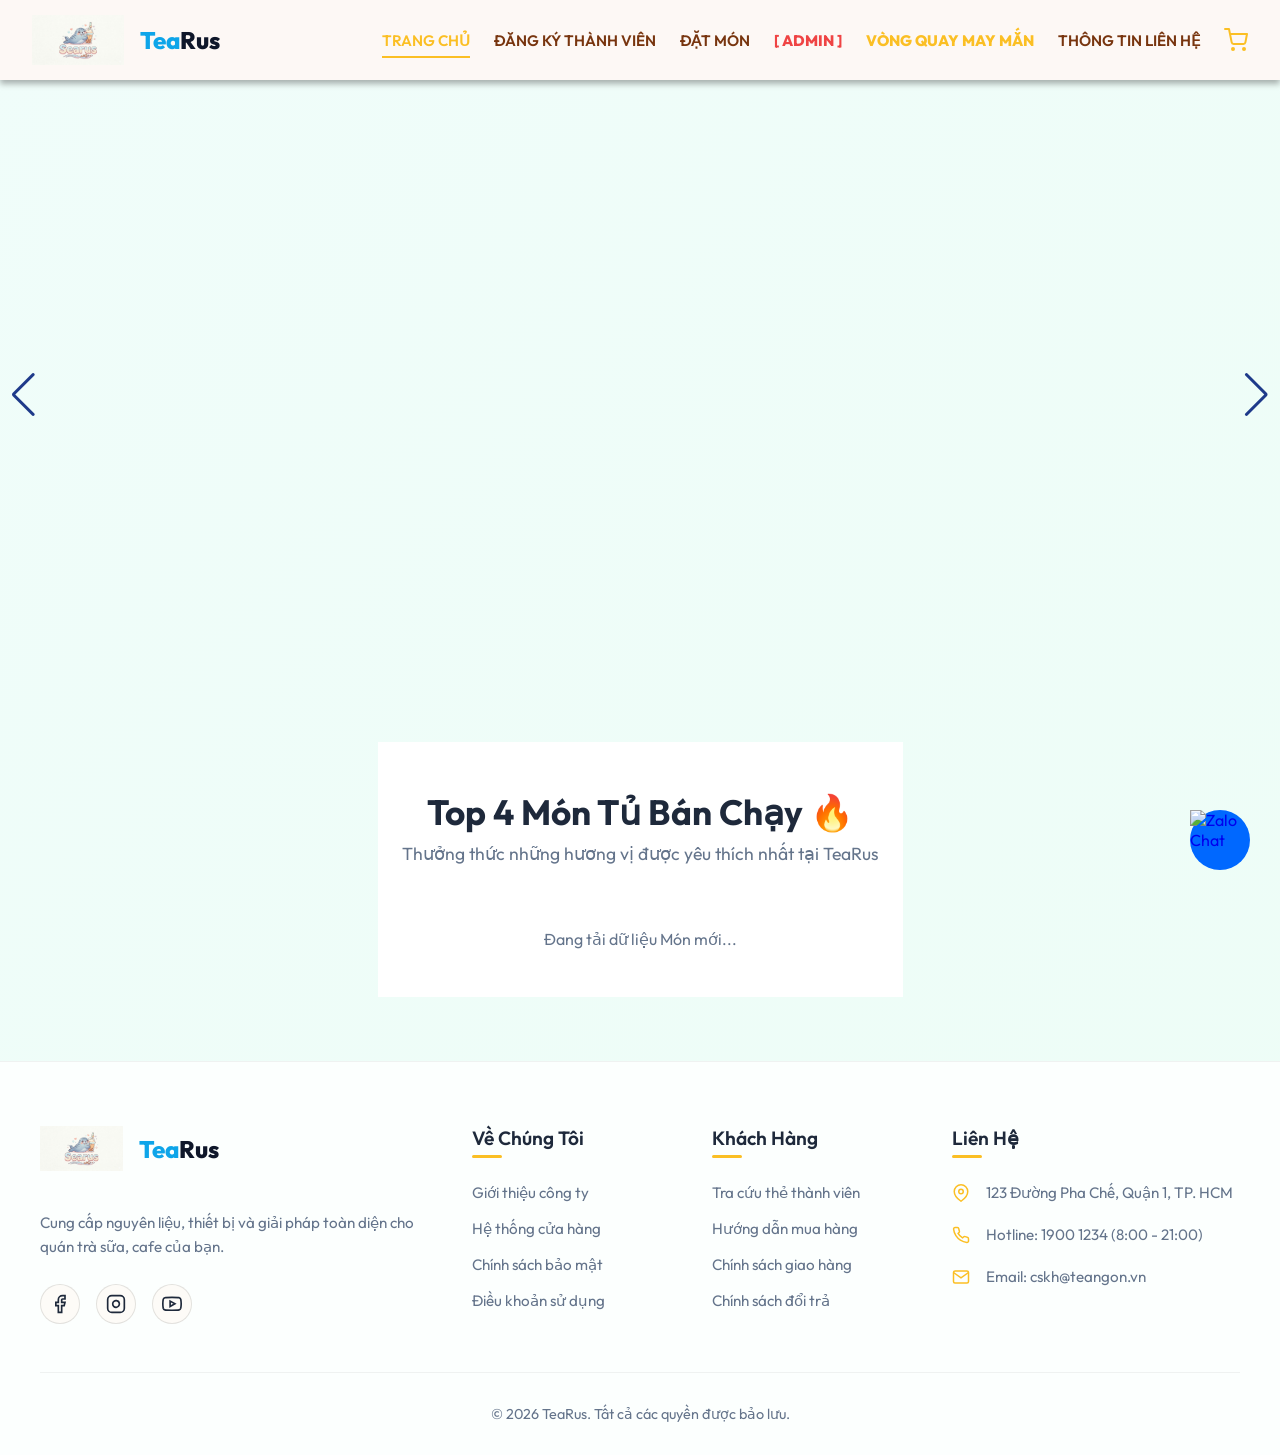
==== commit 988c84d9: "Add files via upload" ====
--- a/index.html
+++ b/index.html
@@ -17,10 +17,10 @@
     <nav class="navbar">
         <div class="nav-container">
             <a href="#" class="logo" style="display: flex; align-items: center; text-decoration: none;">
-                <img src="logo-searus.jpg" alt="Searus Logo"
+                <img src="logo-searus.jpg" alt="TeaRus Logo"
                     style="height: 50px; width: auto; max-width: 150px; object-fit: contain;">
                 <span style="font-size: 1.5rem; font-weight: 800; margin-left: 0.5rem; color: #0f172a;"><span
-                        style="color: #0ea5e9;">Sea</span>Rus</span>
+                        style="color: #0ea5e9;">Tea</span>Rus</span>
             </a>
 
             <!-- Hamburger Icon -->
@@ -35,7 +35,7 @@
                 <li><a href="login.html">ĐĂNG KÝ THÀNH VIÊN</a></li>
                 <li><a href="order.html">ĐẶT MÓN</a></li>
                 <li><a href="admin.html" target="_blank" style="color: #ef4444; font-weight: 800;">[ ADMIN ]</a></li>
-                <li><a href="#vong-quay-section">VÒNG QUAY MAY MẮN</a></li>
+                <li><a href="vongquay.html" style="color: #fbbf24; font-weight: 800;">VÒNG QUAY MAY MẮN</a></li>
                 <li><a href="#lien-he-section">THÔNG TIN LIÊN HỆ</a></li>
                 <li><a href="login.html" class="cart-icon" title="Đăng nhập để xem Giỏ Hàng">
                         <svg width="24" height="24" viewBox="0 0 24 24" fill="none" stroke="#fbbf24" stroke-width="2"
@@ -67,7 +67,7 @@
         <div class="hot-items-container">
             <div class="section-title">
                 <h2>Top 4 Món Tủ Bán Chạy 🔥</h2>
-                <p>Thưởng thức những hương vị được yêu thích nhất tại TeaNgon</p>
+                <p>Thưởng thức những hương vị được yêu thích nhất tại TeaRus</p>
             </div>
             <div class="hot-grid" id="hotItemsGrid">
                 <!-- Data will be injected from Firebase via script.js -->
@@ -76,77 +76,6 @@
             </div>
         </div>
     </section>
-
-    <div class="app-container" id="vong-quay-section">
-
-        <div class="left-panel">
-            <div class="header">
-                <h1>Vòng Quay May Mắn <span class="sparkle">✨</span></h1>
-                <p>Nhập thông tin của bạn để thử vận may!</p>
-            </div>
-
-            <div class="form-container">
-                <div class="input-group">
-                    <label for="name">Họ và tên</label>
-                    <input type="text" id="name" placeholder="VD: Nguyễn Văn A" autocomplete="off">
-                </div>
-
-                <div class="input-group">
-                    <label for="phone">Số điện thoại</label>
-                    <input type="tel" id="phone" placeholder="VD: 0912345678" autocomplete="off">
-                </div>
-
-                <div id="message" class="message hidden"></div>
-            </div>
-
-            <div class="winners-section">
-                <div style="display: flex; justify-content: space-between; align-items: center; margin-bottom: 1rem;">
-                    <h2 style="margin-bottom: 0;">Danh Sách Trúng Thưởng 🏆</h2>
-                    <button id="resetDataBtn"
-                        style="background: rgba(239, 68, 68, 0.2); color: #fca5a5; border: 1px solid rgba(239, 68, 68, 0.3); padding: 0.5rem 1rem; border-radius: 8px; font-weight: 600; cursor: pointer; transition: all 0.2s;">Xóa
-                        dữ liệu (Test)</button>
-                </div>
-                <div class="table-container">
-                    <table id="winnersTable">
-                        <thead>
-                            <tr>
-                                <th>Thời gian</th>
-                                <th>Họ tên</th>
-                                <th>Số ĐT (Ẩn)</th>
-                                <th>Giải thưởng</th>
-                            </tr>
-                        </thead>
-                        <tbody id="winnersBody">
-                            <!-- Winners will be populated here -->
-                        </tbody>
-                    </table>
-                </div>
-            </div>
-        </div>
-
-        <div class="right-panel">
-            <div class="wheel-wrapper">
-                <div class="pointer">▼</div>
-                <div class="wheel-container">
-                    <canvas id="wheel" width="500" height="500"></canvas>
-                </div>
-                <button id="spinBtn" class="spin-btn">QUAY NGAY</button>
-            </div>
-        </div>
-
-    </div>
-
-    <!-- Modal for Result -->
-    <div id="resultModal" class="modal hidden">
-        <div class="modal-content">
-            <h2 id="modalTitle">Chúc mừng!</h2>
-            <p id="modalDesc">Bạn đã trúng giải.</p>
-            <button id="closeModal">Tuyệt vời</button>
-        </div>
-    </div>
-
-    <!-- Audio Effect -->
-    <audio id="winSound" src="https://assets.mixkit.co/active_storage/sfx/2013/2013-preview.mp3" preload="auto"></audio>
 
     <script src="https://cdn.jsdelivr.net/npm/swiper@11/swiper-bundle.min.js"></script>
     <script>
@@ -193,10 +122,10 @@
             <div class="footer-brand">
                 <a href="#" class="logo"
                     style="display: flex; align-items: center; text-decoration: none; margin-bottom: 1rem;">
-                    <img src="logo-searus.jpg" alt="Searus Logo"
+                    <img src="logo-searus.jpg" alt="TeaRus Logo"
                         style="height: 45px; width: auto; object-fit: contain;">
                     <span style="font-size: 1.5rem; font-weight: 800; margin-left: 0.5rem; color: #0f172a;"><span
-                            style="color: #0ea5e9;">Sea</span>Rus</span>
+                            style="color: #0ea5e9;">Tea</span>Rus</span>
                 </a>
                 <p>Cung cấp nguyên liệu, thiết bị và giải pháp toàn diện cho quán trà sữa, cafe của bạn.</p>
                 <div class="social-links">
@@ -273,7 +202,7 @@
             </div>
         </div>
         <div class="footer-bottom">
-            <p>&copy; 2026 TeaNgon. Tất cả các quyền được bảo lưu.</p>
+            <p>&copy; 2026 TeaRus. Tất cả các quyền được bảo lưu.</p>
         </div>
     </footer>
 
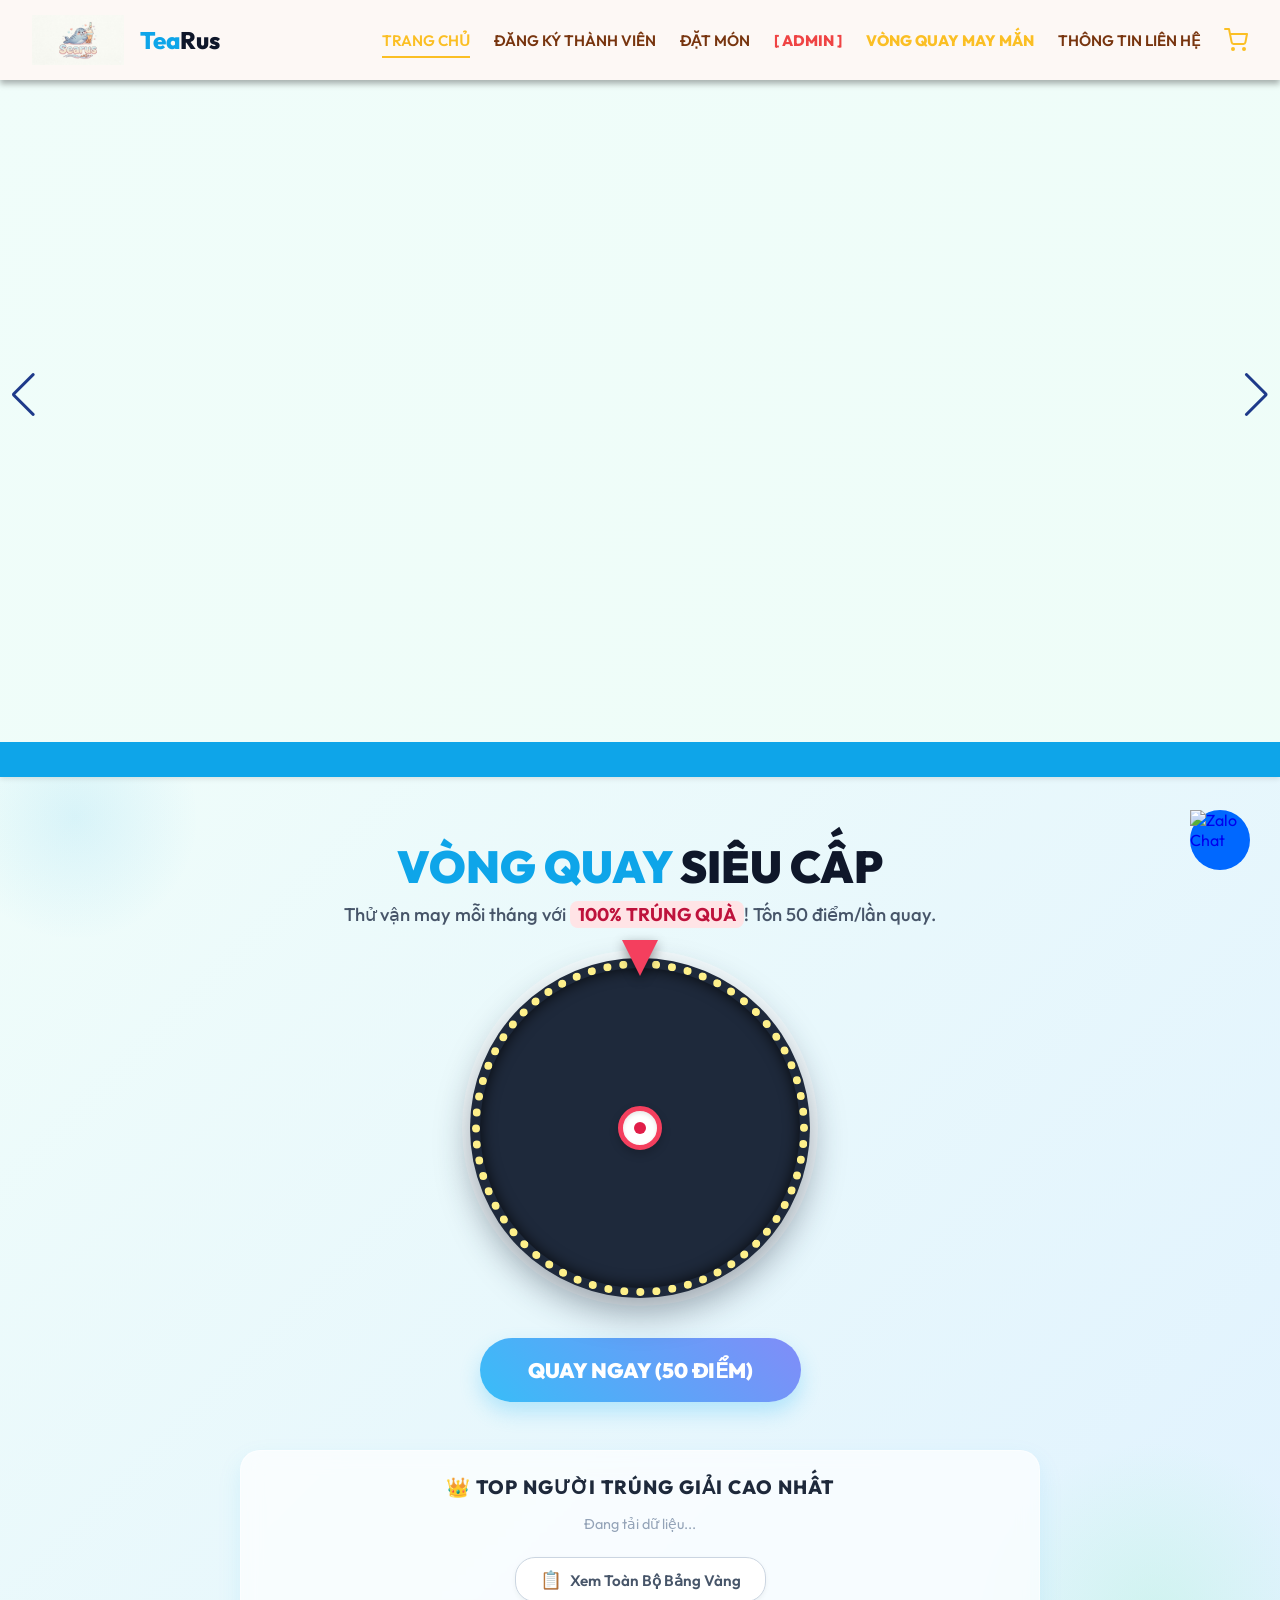
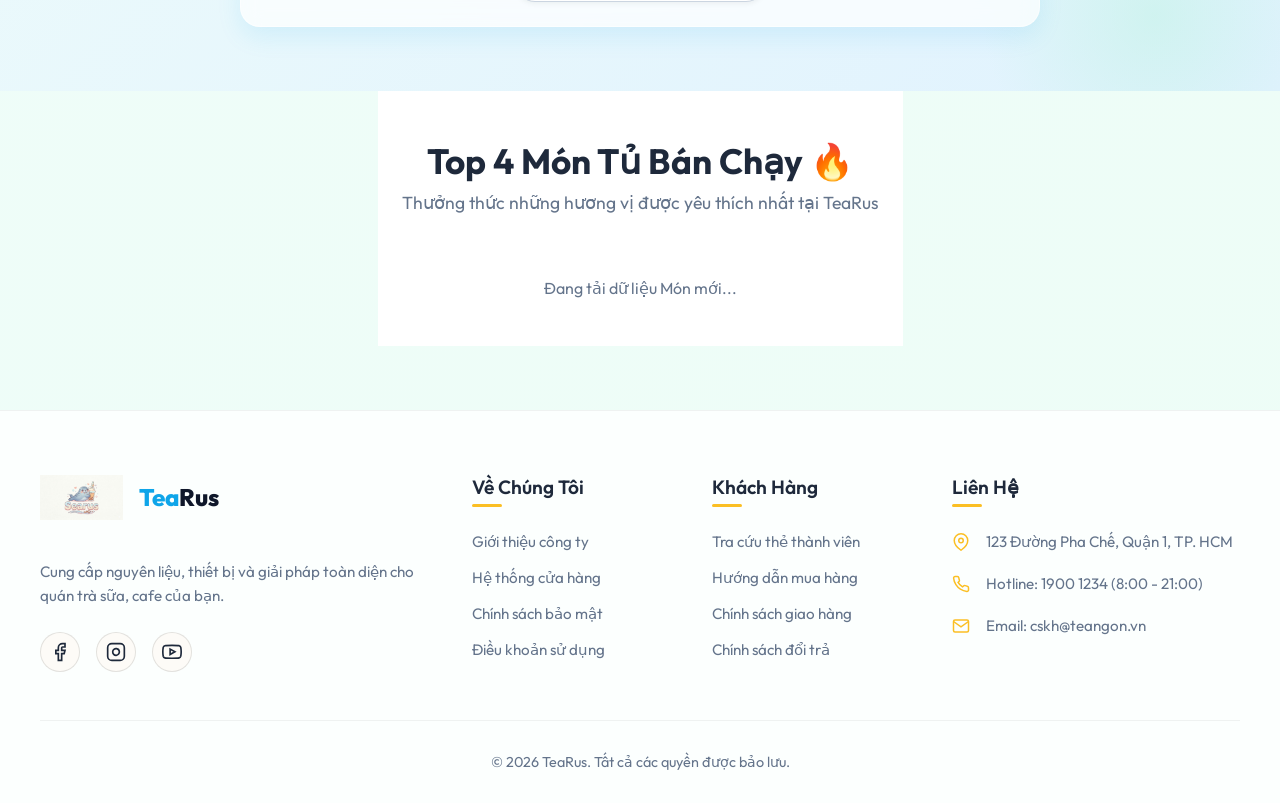
==== commit dbc52bca: "Add files via upload" ====
--- a/index.html
+++ b/index.html
@@ -61,6 +61,284 @@
             <div class="swiper-button-next" style="color: #1e3a8a;"></div>
         </div>
     </div>
+
+    <!-- Monthly VIP Spin Section -->
+    <section class="vip-spin-section"
+        style="padding: 4rem 1rem; background: linear-gradient(135deg, #f0fdfa 0%, #e0f2fe 100%); color: #0f172a; text-align: center; position: relative; overflow: hidden;">
+        <!-- Marquee Notification -->
+        <div
+            style="position: absolute; top: 0; left: 0; width: 100%; background: #0ea5e9; color: white; padding: 0.5rem 0; font-size: 0.95rem; font-weight: 600; z-index: 10; overflow: hidden; white-space: nowrap; box-shadow: 0 2px 5px rgba(0,0,0,0.1);">
+            <div id="vipMarqueeContent"
+                style="display: inline-block; padding-left: 100%; animation: marquee 20s linear infinite;">
+                Đang tải danh sách người may mắn...
+            </div>
+        </div>
+        <style>
+            @keyframes marquee {
+                0% {
+                    transform: translateX(0);
+                }
+
+                100% {
+                    transform: translateX(-100%);
+                }
+            }
+        </style>
+
+        <div style="max-width: 800px; margin: 2rem auto 0 auto; position: relative; z-index: 2;">
+            <h2 style="font-size: 2.8rem; font-weight: 900; margin-bottom: 0.5rem; text-transform: uppercase;">
+                <span style="color: #0ea5e9;">Vòng Quay</span> Siêu Cấp
+            </h2>
+            <p style="font-size: 1.15rem; color: #475569; margin-bottom: 2rem; font-weight: 500;">Thử vận may mỗi tháng
+                với <strong style="color: #be123c; background: #ffe4e6; padding: 2px 8px; border-radius: 8px;">100%
+                    TRÚNG QUÀ</strong>! Tốn 50 điểm/lần quay.</p>
+
+            <style>
+                .vip-wheel-outer {
+                    position: relative;
+                    width: 340px;
+                    height: 340px;
+                    margin: 0 auto 2.5rem auto;
+                    border-radius: 50%;
+                    background: #1e293b;
+                    /* Dark contrast */
+                    padding: 10px;
+                    box-shadow: 0 15px 35px rgba(30, 41, 59, 0.4), 0 0 0 8px rgba(255, 255, 255, 0.5);
+                }
+
+                .vip-wheel-leds {
+                    position: absolute;
+                    top: 2px;
+                    left: 2px;
+                    right: 2px;
+                    bottom: 2px;
+                    border-radius: 50%;
+                    border: 8px dotted #fef08a;
+                    /* Yellow LEDs for contrast against dark */
+                    animation: ledBlink 1s infinite alternate;
+                    pointer-events: none;
+                    z-index: 5;
+                }
+
+                @keyframes ledBlink {
+                    0% {
+                        filter: drop-shadow(0 0 4px #fcd34d);
+                        border-color: #fcd34d;
+                    }
+
+                    100% {
+                        filter: drop-shadow(0 0 10px #f59e0b);
+                        border-color: #f59e0b;
+                    }
+                }
+            </style>
+
+            <div class="vip-wheel-outer">
+                <div class="vip-wheel-leds"></div>
+                <div
+                    style="width: 100%; height: 100%; position: relative; border-radius: 50%; overflow: hidden; box-shadow: inset 0 0 15px rgba(0,0,0,0.8);">
+                    <canvas id="vipWheelCanvas" width="320" height="320" style="width: 100%; height: 100%;"></canvas>
+                </div>
+                <div class="vip-pointer"
+                    style="position: absolute; top: 0; left: 50%; transform: translate(-50%, -50%); width: 0; height: 0; border-left: 18px solid transparent; border-right: 18px solid transparent; border-top: 36px solid #f43f5e; filter: drop-shadow(0px 4px 6px rgba(0,0,0,0.4)); z-index: 10;">
+                </div>
+                <div
+                    style="position: absolute; top: 50%; left: 50%; transform: translate(-50%, -50%); width: 44px; height: 44px; background: white; border-radius: 50%; border: 5px solid #f43f5e; display: flex; align-items: center; justify-content: center; box-shadow: 0 4px 10px rgba(0,0,0,0.2), inset 0 2px 4px rgba(0,0,0,0.1); z-index: 10;">
+                    <div style="width: 12px; height: 12px; background: #e11d48; border-radius: 50%;"></div>
+                </div>
+            </div>
+
+            <button id="btnVipSpin"
+                style="background: linear-gradient(45deg, #38bdf8, #818cf8); color: white; border: none; padding: 1.2rem 3rem; font-size: 1.3rem; font-weight: 900; border-radius: 50px; cursor: pointer; text-transform: uppercase; box-shadow: 0 10px 20px rgba(56, 189, 248, 0.3); transition: all 0.3s ease;">
+                QUAY NGAY (50 Điểm)
+            </button>
+            <div id="vipSpinStatus" style="margin-top: 1rem; font-size: 1rem; font-weight: 600; color: #e11d48;"></div>
+
+            <!-- Top 3 Winners -->
+            <div
+                style="margin-top: 3rem; background: rgba(255,255,255,0.7); backdrop-filter: blur(10px); padding: 1.5rem; border-radius: 20px; box-shadow: 0 10px 25px rgba(14, 165, 233, 0.1); border: 1px solid rgba(255,255,255,0.5);">
+                <h3
+                    style="font-size: 1.2rem; font-weight: 800; color: #1e293b; margin-bottom: 1rem; text-transform: uppercase; letter-spacing: 1px;">
+                    👑 Top Người Trúng Giải Cao Nhất
+                </h3>
+                <div id="vipTop3List"
+                    style="display: flex; flex-direction: column; gap: 0.5rem; margin-bottom: 1.5rem;">
+                    <p style="text-align: center; color: #94a3b8; font-size: 0.9rem;">Đang tải dữ liệu...</p>
+                </div>
+
+                <button id="btnViewVipWinners"
+                    style="background: white; color: #475569; border: 1px solid #cbd5e1; padding: 0.6rem 1.5rem; border-radius: 20px; font-size: 0.95rem; font-weight: 600; cursor: pointer; transition: all 0.2s ease; box-shadow: 0 2px 5px rgba(0,0,0,0.05);"
+                    onmouseover="this.style.background='#f8fafc'" onmouseout="this.style.background='white'">
+                    <span style="font-size: 1.1rem; margin-right: 5px;">📋</span> Xem Toàn Bộ Bảng Vàng
+                </button>
+            </div>
+        </div>
+        <!-- Decorative bg elements -->
+        <div
+            style="position: absolute; top: -50px; left: -50px; width: 250px; height: 250px; background: radial-gradient(circle, rgba(14,165,233,0.1) 0%, rgba(0,0,0,0) 70%);">
+        </div>
+        <div
+            style="position: absolute; bottom: -100px; right: -50px; width: 350px; height: 350px; background: radial-gradient(circle, rgba(167,243,208,0.3) 0%, rgba(0,0,0,0) 70%);">
+        </div>
+    </section>
+
+    <!-- VIP Modals Content -->
+    <div id="vipResultModal" class="modal"
+        style="display: none; position: fixed; top: 0; left: 0; width: 100%; height: 100%; z-index: 10000; background: rgba(15,23,42,0.9); backdrop-filter: blur(5px); justify-content: center; align-items: center;">
+        <div
+            style="background: #ffffff; width: 90%; max-width: 400px; border-radius: 24px; padding: 2rem; text-align: center; box-shadow: 0 25px 50px -12px rgba(0,0,0,0.5); position: relative; overflow: hidden;">
+            <!-- Confetti Canvas -->
+            <canvas id="vipConfetti"
+                style="position: absolute; top: 0; left: 0; width: 100%; height: 100%; pointer-events: none; opacity: 0;"></canvas>
+
+            <div id="vipResultIcon"
+                style="font-size: 5rem; line-height: 1; margin-bottom: 1rem; animation: bounceIn 0.8s cubic-bezier(0.175, 0.885, 0.32, 1.275) forwards;">
+                🎉</div>
+            <h2 id="vipResultTitle"
+                style="font-size: 1.8rem; font-weight: 800; color: #1e293b; margin-bottom: 0.5rem; text-transform: uppercase;">
+                WOW! Tuyệt Vời!</h2>
+            <p id="vipResultMsg" style="font-size: 1.1rem; color: #64748b; margin-bottom: 1.5rem; line-height: 1.5;">
+                Chúc mừng bạn đã trúng Giải Nhất: Thẻ VIP 10 Ly Trà Sữa MIỄN PHÍ!</p>
+            <div
+                style="background: #f8fafc; padding: 1rem; border-radius: 12px; border: 2px dashed #cbd5e1; margin-bottom: 1.5rem;">
+                <span
+                    style="display: block; font-size: 0.85rem; color: #94a3b8; margin-bottom: 0.5rem; text-transform: uppercase; font-weight: 600;">Mã
+                    Nhận Quà Của Bạn</span>
+                <span id="vipResultCode"
+                    style="font-size: 1.5rem; font-weight: 800; color: #0ea5e9; letter-spacing: 2px;">VIP_XXXXX</span>
+            </div>
+            <div style="display: flex; gap: 0.5rem; justify-content: center;">
+                <button onclick="document.getElementById('vipResultModal').style.display='none'"
+                    style="flex: 1; padding: 0.75rem; border-radius: 12px; background: #e2e8f0; color: #475569; border: none; font-weight: 600; cursor: pointer;">Đóng
+                    lại</button>
+                <button id="btnVipUseNow"
+                    style="flex: 1; padding: 0.75rem; border-radius: 12px; background: #3b82f6; color: white; border: none; font-weight: 600; cursor: pointer; box-shadow: 0 4px 6px -1px rgba(59, 130, 246, 0.3);">Dùng
+                    Ngay</button>
+            </div>
+            <!-- Share to Facebook text -->
+            <div id="vipFbShare" style="margin-top: 1rem; display: none;">
+                <a href="https://www.facebook.com/tearusvn" target="_blank"
+                    style="color: #3b5998; font-weight: 600; font-size: 0.9rem; text-decoration: none; display: flex; align-items: center; justify-content: center; gap: 0.5rem;">
+                    <svg width="18" height="18" fill="currentColor" viewBox="0 0 24 24">
+                        <path
+                            d="M24 12.07C24 5.41 18.63 0 12 0S0 5.4 0 12.07C0 18.1 4.39 23.15 10.13 24v-8.44H7.08v-3.49h3.04V9.41c0-3.02 1.8-4.7 4.54-4.7 1.31 0 2.68.24 2.68.24v2.97h-1.5c-1.5 0-1.96.93-1.96 1.89v2.26h3.32l-.53 3.5h-2.8V24C19.62 23.15 24 18.1 24 12.07">
+                        </path>
+                    </svg>
+                    Khoe ngay trên Fanpage!
+                </a>
+            </div>
+        </div>
+    </div>
+
+    <!-- Winners Modal -->
+    <div id="vipWinnersModal" class="modal"
+        style="display: none; position: fixed; top: 0; left: 0; width: 100%; height: 100%; z-index: 10000; background: rgba(15,23,42,0.8); backdrop-filter: blur(5px); justify-content: center; align-items: center;">
+        <div
+            style="background: #ffffff; width: 90%; max-width: 500px; max-height: 80vh; border-radius: 20px; padding: 2rem; position: relative; overflow-y: auto; box-shadow: 0 25px 50px -12px rgba(0,0,0,0.5);">
+            <button onclick="document.getElementById('vipWinnersModal').style.display='none'"
+                style="position: absolute; top: 1rem; right: 1rem; background: #f1f5f9; border: none; width: 32px; height: 32px; border-radius: 50%; font-size: 1.2rem; cursor: pointer; color: #64748b; display: flex; align-items: center; justify-content: center;">&times;</button>
+            <h2
+                style="font-size: 1.5rem; font-weight: 800; color: #1e293b; margin-bottom: 1.5rem; text-align: center; display: flex; align-items: center; justify-content: center; gap: 0.5rem;">
+                <span style="font-size: 1.8rem;">🏆</span> Bảng Vàng Siêu Cấp
+            </h2>
+            <div id="vipWinnersList" style="display: flex; flex-direction: column; gap: 0.75rem;">
+                <!-- Dynamically loaded -->
+                <p style="text-align: center; color: #94a3b8;">Đang tải danh sách...</p>
+            </div>
+            <button id="btnViewAllVipWinners"
+                style="width: 100%; padding: 0.75rem; border-radius: 12px; background: #f1f5f9; color: #475569; border: none; font-weight: 600; cursor: pointer; margin-top: 1.5rem; display: none;">Xem
+                toàn bộ danh sách</button>
+        </div>
+    </div>
+
+    <style>
+        .toast-container {
+            position: fixed;
+            bottom: 20px;
+            left: 20px;
+            z-index: 9999;
+            display: flex;
+            flex-direction: column;
+            gap: 10px;
+            pointer-events: none;
+        }
+
+        .toast-card {
+            background: rgba(15, 23, 42, 0.95);
+            backdrop-filter: blur(10px);
+            color: white;
+            border-radius: 12px;
+            padding: 12px 16px;
+            display: flex;
+            align-items: center;
+            gap: 12px;
+            box-shadow: 0 10px 15px -3px rgba(0, 0, 0, 0.3);
+            border: 1px solid rgba(255, 255, 255, 0.1);
+            transform: translateX(-120%);
+            transition: transform 0.4s cubic-bezier(0.175, 0.885, 0.32, 1.275);
+            min-width: 250px;
+        }
+
+        .toast-card.show {
+            transform: translateX(0);
+        }
+
+        .toast-img {
+            width: 40px;
+            height: 40px;
+            border-radius: 50%;
+            background: #f59e0b;
+            display: flex;
+            align-items: center;
+            justify-content: center;
+            font-size: 1.2rem;
+        }
+
+        .toast-content {
+            flex: 1;
+        }
+
+        .toast-title {
+            font-size: 0.85rem;
+            color: #94a3b8;
+            font-weight: 600;
+            margin-bottom: 2px;
+        }
+
+        .toast-desc {
+            font-size: 0.95rem;
+            font-weight: 700;
+            color: #f8fafc;
+        }
+
+        .toast-desc span {
+            color: #f59e0b;
+        }
+
+        @keyframes bounceIn {
+            0% {
+                transform: scale(0.3);
+                opacity: 0;
+            }
+
+            50% {
+                transform: scale(1.05);
+                opacity: 1;
+            }
+
+            70% {
+                transform: scale(0.9);
+            }
+
+            100% {
+                transform: scale(1);
+                opacity: 1;
+            }
+        }
+    </style>
+
+    <!-- Toast Notification Anchor -->
+    <div id="toastContainer" class="toast-container"></div>
 
     <!-- Hot Items Section -->
     <section class="hot-items-section">
@@ -229,6 +507,7 @@
         });
     </script>
     <script type="module" src="script.js"></script>
+    <script type="module" src="vipspin.js"></script>
 
     <!-- Zalo Floating Widget -->
     <a href="https://zalo.me/0905850399" target="_blank" class="zalo-widget">
@@ -323,6 +602,7 @@
             });
         })();
     </script>
+    <script type="module" src="global-nav.js"></script>
 </body>
 
 </html>
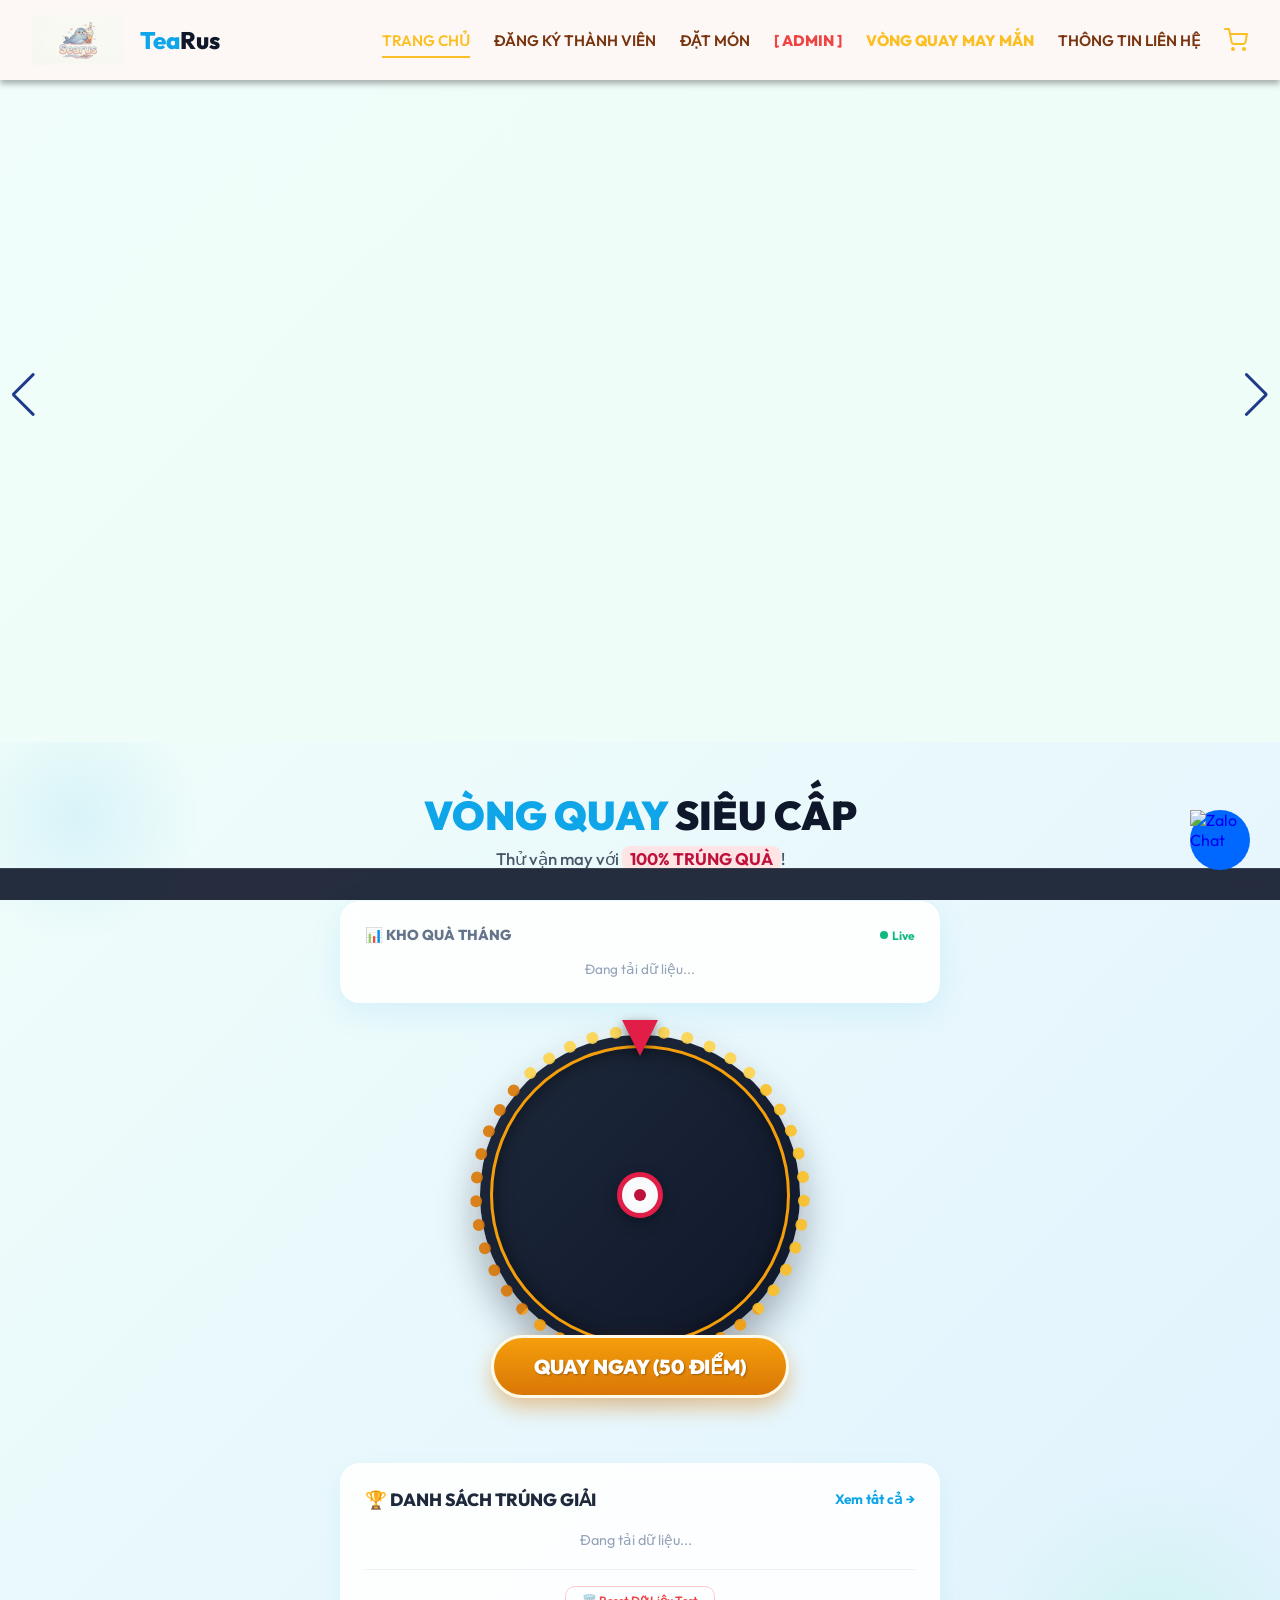
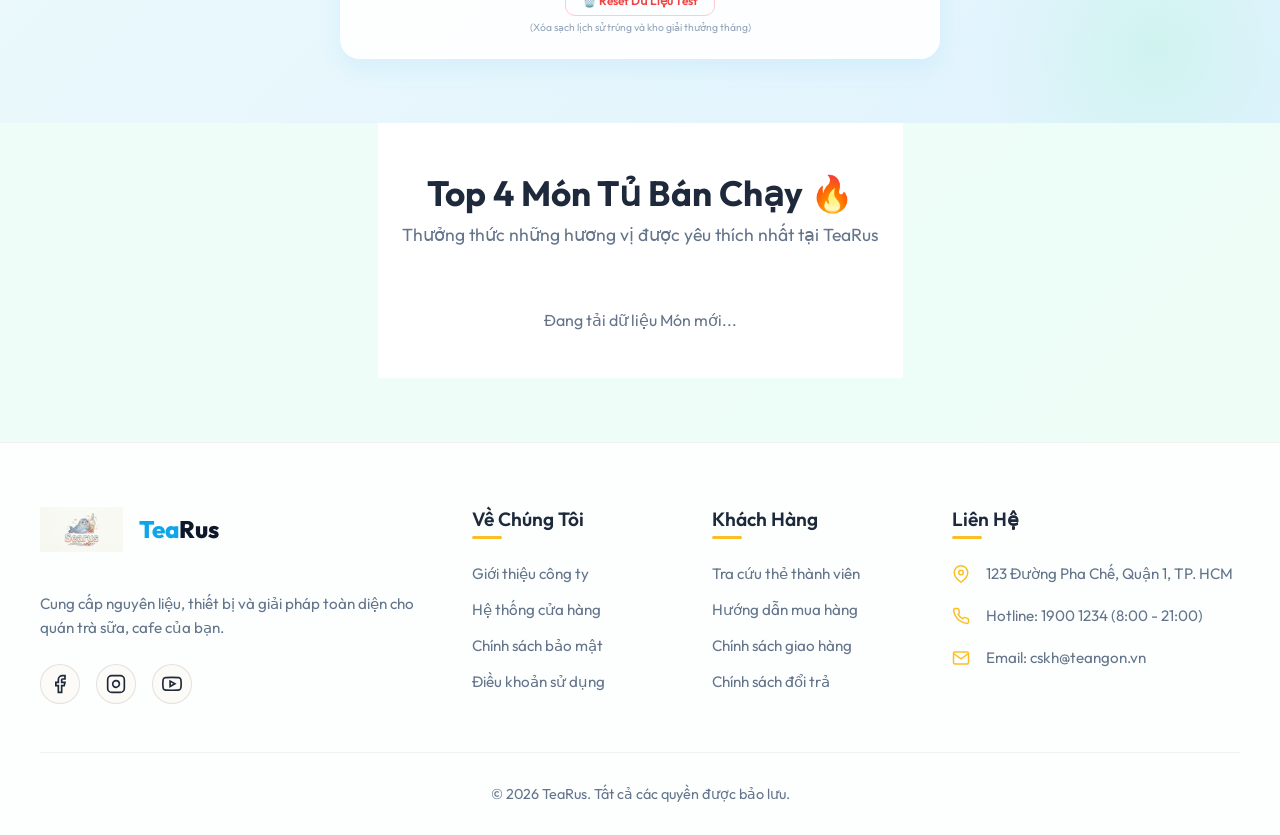
==== commit a5035f3b: "Add files via upload" ====
--- a/index.html
+++ b/index.html
@@ -64,123 +64,216 @@
 
     <!-- Monthly VIP Spin Section -->
     <section class="vip-spin-section"
-        style="padding: 4rem 1rem; background: linear-gradient(135deg, #f0fdfa 0%, #e0f2fe 100%); color: #0f172a; text-align: center; position: relative; overflow: hidden;">
-        <!-- Marquee Notification -->
+        style="padding: 3rem 1rem 4rem 1rem; background: linear-gradient(135deg, #f0fdfa 0%, #e0f2fe 100%); color: #0f172a; position: relative; overflow: hidden;">
+
+        <!-- Bối cảnh trang trí -->
         <div
-            style="position: absolute; top: 0; left: 0; width: 100%; background: #0ea5e9; color: white; padding: 0.5rem 0; font-size: 0.95rem; font-weight: 600; z-index: 10; overflow: hidden; white-space: nowrap; box-shadow: 0 2px 5px rgba(0,0,0,0.1);">
-            <div id="vipMarqueeContent"
-                style="display: inline-block; padding-left: 100%; animation: marquee 20s linear infinite;">
-                Đang tải danh sách người may mắn...
-            </div>
-        </div>
-        <style>
-            @keyframes marquee {
-                0% {
-                    transform: translateX(0);
-                }
-
-                100% {
-                    transform: translateX(-100%);
-                }
-            }
-        </style>
-
-        <div style="max-width: 800px; margin: 2rem auto 0 auto; position: relative; z-index: 2;">
-            <h2 style="font-size: 2.8rem; font-weight: 900; margin-bottom: 0.5rem; text-transform: uppercase;">
-                <span style="color: #0ea5e9;">Vòng Quay</span> Siêu Cấp
-            </h2>
-            <p style="font-size: 1.15rem; color: #475569; margin-bottom: 2rem; font-weight: 500;">Thử vận may mỗi tháng
-                với <strong style="color: #be123c; background: #ffe4e6; padding: 2px 8px; border-radius: 8px;">100%
-                    TRÚNG QUÀ</strong>! Tốn 50 điểm/lần quay.</p>
-
-            <style>
-                .vip-wheel-outer {
-                    position: relative;
-                    width: 340px;
-                    height: 340px;
-                    margin: 0 auto 2.5rem auto;
-                    border-radius: 50%;
-                    background: #1e293b;
-                    /* Dark contrast */
-                    padding: 10px;
-                    box-shadow: 0 15px 35px rgba(30, 41, 59, 0.4), 0 0 0 8px rgba(255, 255, 255, 0.5);
-                }
-
-                .vip-wheel-leds {
-                    position: absolute;
-                    top: 2px;
-                    left: 2px;
-                    right: 2px;
-                    bottom: 2px;
-                    border-radius: 50%;
-                    border: 8px dotted #fef08a;
-                    /* Yellow LEDs for contrast against dark */
-                    animation: ledBlink 1s infinite alternate;
-                    pointer-events: none;
-                    z-index: 5;
-                }
-
-                @keyframes ledBlink {
-                    0% {
-                        filter: drop-shadow(0 0 4px #fcd34d);
-                        border-color: #fcd34d;
-                    }
-
-                    100% {
-                        filter: drop-shadow(0 0 10px #f59e0b);
-                        border-color: #f59e0b;
-                    }
-                }
-            </style>
-
-            <div class="vip-wheel-outer">
-                <div class="vip-wheel-leds"></div>
+            style="position: absolute; top: -50px; left: -50px; width: 250px; height: 250px; background: radial-gradient(circle, rgba(14,165,233,0.1) 0%, rgba(0,0,0,0) 70%); pointer-events: none;">
+        </div>
+        <div
+            style="position: absolute; bottom: -100px; right: -50px; width: 350px; height: 350px; background: radial-gradient(circle, rgba(167,243,208,0.3) 0%, rgba(0,0,0,0) 70%); pointer-events: none;">
+        </div>
+
+        <div
+            style="max-width: 600px; margin: 0 auto; position: relative; z-index: 2; display: flex; flex-direction: column; gap: 2rem;">
+
+            <!-- Tiêu đề chung -->
+            <div style="text-align: center;">
+                <h2 style="font-size: 2.5rem; font-weight: 900; margin-bottom: 0.5rem; text-transform: uppercase;">
+                    <span style="color: #0ea5e9;">Vòng Quay</span> Siêu Cấp
+                </h2>
+                <p style="font-size: 1.05rem; color: #475569; font-weight: 500;">
+                    Thử vận may với <strong
+                        style="color: #be123c; background: #ffe4e6; padding: 2px 8px; border-radius: 8px;">100% TRÚNG
+                        QUÀ</strong>!
+                </p>
+            </div>
+
+            <!-- Khối 1: Bảng Thống kê & Kho quà (Dashboard) -->
+            <div class="vip-block-1"
+                style="background: rgba(255,255,255,0.9); backdrop-filter: blur(10px); border-radius: 20px; padding: 1.5rem; border: 1px solid rgba(255,255,255,0.6); box-shadow: 0 10px 30px rgba(14,165,233,0.1);">
+                <div style="display: flex; justify-content: space-between; align-items: center; margin-bottom: 1rem;">
+                    <h4
+                        style="font-size: 0.9rem; font-weight: 800; text-transform: uppercase; color: #64748b; margin: 0;">
+                        📊 Kho Quà Tháng <span id="vipStatsMonthLabel" style="color: #0ea5e9;"></span></h4>
+                    <span
+                        style="font-size: 0.75rem; color: #10b981; font-weight: 700; display: flex; align-items: center; gap: 4px;">
+                        <span
+                            style="display:inline-block; width:8px; height:8px; background:#10b981; border-radius:50%; animation: pulse-dot 2s infinite;"></span>
+                        Live
+                    </span>
+                </div>
+                <!-- Dynamic Stats Injected Here -->
+                <div id="vipMonthlyStats" style="display: grid; grid-template-columns: 1fr 1fr; gap: 0.75rem;">
+                    <p style="text-align: center; color: #94a3b8; font-size: 0.85rem; grid-column: span 2;">Đang tải dữ
+                        liệu...</p>
+                </div>
+            </div>
+
+            <!-- Khối 2: Tâm điểm - Vòng quay May mắn -->
+            <div class="vip-block-2" style="text-align: center; position: relative;">
+                <style>
+                    .vip-wheel-outer {
+                        position: relative;
+                        width: 320px;
+                        height: 320px;
+                        margin: 0 auto;
+                        border-radius: 50%;
+                        background: linear-gradient(135deg, #1e293b, #0f172a);
+                        padding: 10px;
+                        box-shadow: 0 20px 40px rgba(15, 23, 42, 0.4), 0 0 0 8px rgba(255, 255, 255, 0.3);
+                    }
+
+                    .vip-wheel-leds {
+                        position: absolute;
+                        top: -10px;
+                        left: -10px;
+                        right: -10px;
+                        bottom: -10px;
+                        border-radius: 50%;
+                        border: 12px dotted;
+                        border-color: #fcd34d #fbbf24 #f59e0b #d97706;
+                        animation: spinLeds 5s linear infinite, glowLeds 1s ease-in-out infinite alternate;
+                        pointer-events: none;
+                        z-index: 5;
+                        opacity: 0.9;
+                    }
+
+                    .vip-wheel-inner-wrap {
+                        width: 100%;
+                        height: 100%;
+                        position: relative;
+                        border-radius: 50%;
+                        overflow: hidden;
+                        box-shadow: inset 0 0 20px rgba(0, 0, 0, 0.5);
+                        border: 3px solid #f59e0b;
+                    }
+
+                    @keyframes spinLeds {
+                        0% {
+                            transform: rotate(0deg);
+                        }
+
+                        100% {
+                            transform: rotate(360deg);
+                        }
+                    }
+
+                    @keyframes glowLeds {
+                        0% {
+                            filter: drop-shadow(0 0 5px #fcd34d) brightness(1);
+                        }
+
+                        100% {
+                            filter: drop-shadow(0 0 15px #f59e0b) brightness(1.3);
+                        }
+                    }
+
+                    @keyframes pulse-dot {
+
+                        0%,
+                        100% {
+                            opacity: 1;
+                            transform: scale(1);
+                        }
+
+                        50% {
+                            opacity: 0.5;
+                            transform: scale(1.2);
+                        }
+                    }
+
+                    @keyframes marquee-spin {
+                        0% {
+                            transform: translateX(0);
+                        }
+
+                        100% {
+                            transform: translateX(-100%);
+                        }
+                    }
+
+                    .jackpot-glow {
+                        border-color: #ef4444 #f43f5e #ec4899 #d946ef !important;
+                        animation: spinLeds 1s linear infinite, jackpotFlash 0.3s infinite alternate !important;
+                    }
+
+                    @keyframes jackpotFlash {
+                        0% {
+                            filter: drop-shadow(0 0 10px #ef4444) brightness(1.2);
+                        }
+
+                        100% {
+                            filter: drop-shadow(0 0 30px #f43f5e) brightness(1.8);
+                        }
+                    }
+                </style>
+                <div class="vip-wheel-outer" id="vipWheelOuter">
+                    <div class="vip-wheel-leds" id="vipWheelLeds"></div>
+                    <div class="vip-wheel-inner-wrap">
+                        <canvas id="vipWheelCanvas" width="300" height="300"
+                            style="width: 100%; height: 100%; transform: rotate(-90deg);"></canvas>
+                    </div>
+                    <div class="vip-pointer"
+                        style="position: absolute; top: -15px; left: 50%; transform: translateX(-50%); width: 0; height: 0; border-left: 18px solid transparent; border-right: 18px solid transparent; border-top: 36px solid #e11d48; filter: drop-shadow(0px 4px 6px rgba(0,0,0,0.5)); z-index: 10;">
+                    </div>
+                    <div
+                        style="position: absolute; top: 50%; left: 50%; transform: translate(-50%, -50%); width: 46px; height: 46px; background: radial-gradient(circle, #ffffff, #f1f5f9); border-radius: 50%; border: 5px solid #e11d48; display: flex; align-items: center; justify-content: center; box-shadow: 0 5px 15px rgba(0,0,0,0.3); z-index: 10;">
+                        <div style="width: 12px; height: 12px; background: #be123c; border-radius: 50%;"></div>
+                    </div>
+                </div>
+
+                <div style="margin-top: -20px; position: relative; z-index: 20;">
+                    <button id="btnVipSpin"
+                        style="background: linear-gradient(to bottom, #f59e0b, #d97706); color: white; border: 3px solid #fffbeb; padding: 1rem 2.5rem; font-size: 1.25rem; font-weight: 900; border-radius: 50px; cursor: pointer; text-transform: uppercase; box-shadow: 0 10px 20px rgba(217, 119, 6, 0.4); text-shadow: 1px 1px 2px rgba(0,0,0,0.3); transition: transform 0.2s;">
+                        QUAY NGAY (50 Điểm)
+                    </button>
+                </div>
+                <div id="vipSpinStatus"
+                    style="margin-top: 0.8rem; font-size: 0.95rem; font-weight: 700; color: #e11d48; min-height: 20px;">
+                </div>
+            </div>
+
+            <!-- Khối 3: Bảng Vàng -->
+            <div class="vip-block-3"
+                style="background: rgba(255,255,255,0.9); backdrop-filter: blur(10px); padding: 1.5rem; border-radius: 20px; box-shadow: 0 10px 25px rgba(14, 165, 233, 0.08); border: 1px solid rgba(255,255,255,0.5);">
                 <div
-                    style="width: 100%; height: 100%; position: relative; border-radius: 50%; overflow: hidden; box-shadow: inset 0 0 15px rgba(0,0,0,0.8);">
-                    <canvas id="vipWheelCanvas" width="320" height="320" style="width: 100%; height: 100%;"></canvas>
-                </div>
-                <div class="vip-pointer"
-                    style="position: absolute; top: 0; left: 50%; transform: translate(-50%, -50%); width: 0; height: 0; border-left: 18px solid transparent; border-right: 18px solid transparent; border-top: 36px solid #f43f5e; filter: drop-shadow(0px 4px 6px rgba(0,0,0,0.4)); z-index: 10;">
-                </div>
-                <div
-                    style="position: absolute; top: 50%; left: 50%; transform: translate(-50%, -50%); width: 44px; height: 44px; background: white; border-radius: 50%; border: 5px solid #f43f5e; display: flex; align-items: center; justify-content: center; box-shadow: 0 4px 10px rgba(0,0,0,0.2), inset 0 2px 4px rgba(0,0,0,0.1); z-index: 10;">
-                    <div style="width: 12px; height: 12px; background: #e11d48; border-radius: 50%;"></div>
-                </div>
-            </div>
-
-            <button id="btnVipSpin"
-                style="background: linear-gradient(45deg, #38bdf8, #818cf8); color: white; border: none; padding: 1.2rem 3rem; font-size: 1.3rem; font-weight: 900; border-radius: 50px; cursor: pointer; text-transform: uppercase; box-shadow: 0 10px 20px rgba(56, 189, 248, 0.3); transition: all 0.3s ease;">
-                QUAY NGAY (50 Điểm)
-            </button>
-            <div id="vipSpinStatus" style="margin-top: 1rem; font-size: 1rem; font-weight: 600; color: #e11d48;"></div>
-
-            <!-- Top 3 Winners -->
-            <div
-                style="margin-top: 3rem; background: rgba(255,255,255,0.7); backdrop-filter: blur(10px); padding: 1.5rem; border-radius: 20px; box-shadow: 0 10px 25px rgba(14, 165, 233, 0.1); border: 1px solid rgba(255,255,255,0.5);">
-                <h3
-                    style="font-size: 1.2rem; font-weight: 800; color: #1e293b; margin-bottom: 1rem; text-transform: uppercase; letter-spacing: 1px;">
-                    👑 Top Người Trúng Giải Cao Nhất
-                </h3>
-                <div id="vipTop3List"
-                    style="display: flex; flex-direction: column; gap: 0.5rem; margin-bottom: 1.5rem;">
+                    style="display: flex; justify-content: space-between; align-items: center; margin-bottom: 1.25rem;">
+                    <h3
+                        style="font-size: 1.1rem; font-weight: 800; color: #1e293b; margin: 0; text-transform: uppercase;">
+                        🏆 Danh sách trúng giải
+                    </h3>
+                    <button id="btnViewVipWinners"
+                        style="background: none; color: #0ea5e9; border: none; font-size: 0.85rem; font-weight: 700; cursor: pointer; padding: 0;">Xem
+                        tất cả &rarr;</button>
+                </div>
+
+                <div id="vipTop3List" class="custom-scroll"
+                    style="display: flex; flex-direction: column; gap: 0.6rem; max-height: 280px; overflow-y: auto; padding-right: 0.5rem; scroll-behavior: smooth;">
                     <p style="text-align: center; color: #94a3b8; font-size: 0.9rem;">Đang tải dữ liệu...</p>
                 </div>
 
-                <button id="btnViewVipWinners"
-                    style="background: white; color: #475569; border: 1px solid #cbd5e1; padding: 0.6rem 1.5rem; border-radius: 20px; font-size: 0.95rem; font-weight: 600; cursor: pointer; transition: all 0.2s ease; box-shadow: 0 2px 5px rgba(0,0,0,0.05);"
-                    onmouseover="this.style.background='#f8fafc'" onmouseout="this.style.background='white'">
-                    <span style="font-size: 1.1rem; margin-right: 5px;">📋</span> Xem Toàn Bộ Bảng Vàng
-                </button>
-            </div>
-        </div>
-        <!-- Decorative bg elements -->
-        <div
-            style="position: absolute; top: -50px; left: -50px; width: 250px; height: 250px; background: radial-gradient(circle, rgba(14,165,233,0.1) 0%, rgba(0,0,0,0) 70%);">
-        </div>
-        <div
-            style="position: absolute; bottom: -100px; right: -50px; width: 350px; height: 350px; background: radial-gradient(circle, rgba(167,243,208,0.3) 0%, rgba(0,0,0,0) 70%);">
+                <div style="margin-top: 1.25rem; text-align: center; border-top: 1px solid #edf2f7; padding-top: 1rem;">
+                    <button id="btnResetVipData" onclick="resetVipData()"
+                        style="background: none; border: 1px solid #fecaca; color: #ef4444; padding: 0.4rem 1rem; border-radius: 10px; font-size: 0.75rem; font-weight: 600; cursor: pointer;">
+                        🗑️ Reset Dữ Liệu Test
+                    </button>
+                    <p style="font-size: 0.65rem; color: #94a3b8; margin-top: 5px;">(Xóa sạch lịch sử trúng và kho giải
+                        thưởng tháng)</p>
+                </div>
+            </div>
+
         </div>
     </section>
+
+    <!-- Marquee Sticky Bottom -->
+    <div
+        style="position: fixed; bottom: 0; left: 0; width: 100%; background: rgba(15, 23, 42, 0.9); backdrop-filter: blur(5px); color: white; padding: 0.4rem 0; font-size: 0.85rem; font-weight: 600; z-index: 1000; overflow: hidden; white-space: nowrap; border-top: 1px solid rgba(255,255,255,0.1);">
+        <div id="vipMiniTicker"
+            style="display: inline-block; padding-left: 100%; animation: marquee-spin 30s linear infinite;">
+            Đang tải danh sách...
+        </div>
+    </div>
 
     <!-- VIP Modals Content -->
     <div id="vipResultModal" class="modal"
@@ -252,6 +345,24 @@
     </div>
 
     <style>
+        .custom-scroll::-webkit-scrollbar {
+            width: 5px;
+        }
+
+        .custom-scroll::-webkit-scrollbar-track {
+            background: #f1f5f9;
+            border-radius: 10px;
+        }
+
+        .custom-scroll::-webkit-scrollbar-thumb {
+            background: #cbd5e1;
+            border-radius: 10px;
+        }
+
+        .custom-scroll::-webkit-scrollbar-thumb:hover {
+            background: #94a3b8;
+        }
+
         .toast-container {
             position: fixed;
             bottom: 20px;
@@ -603,6 +714,7 @@
         })();
     </script>
     <script type="module" src="global-nav.js"></script>
+    <script type="module" src="vipspin.js"></script>
 </body>
 
 </html>
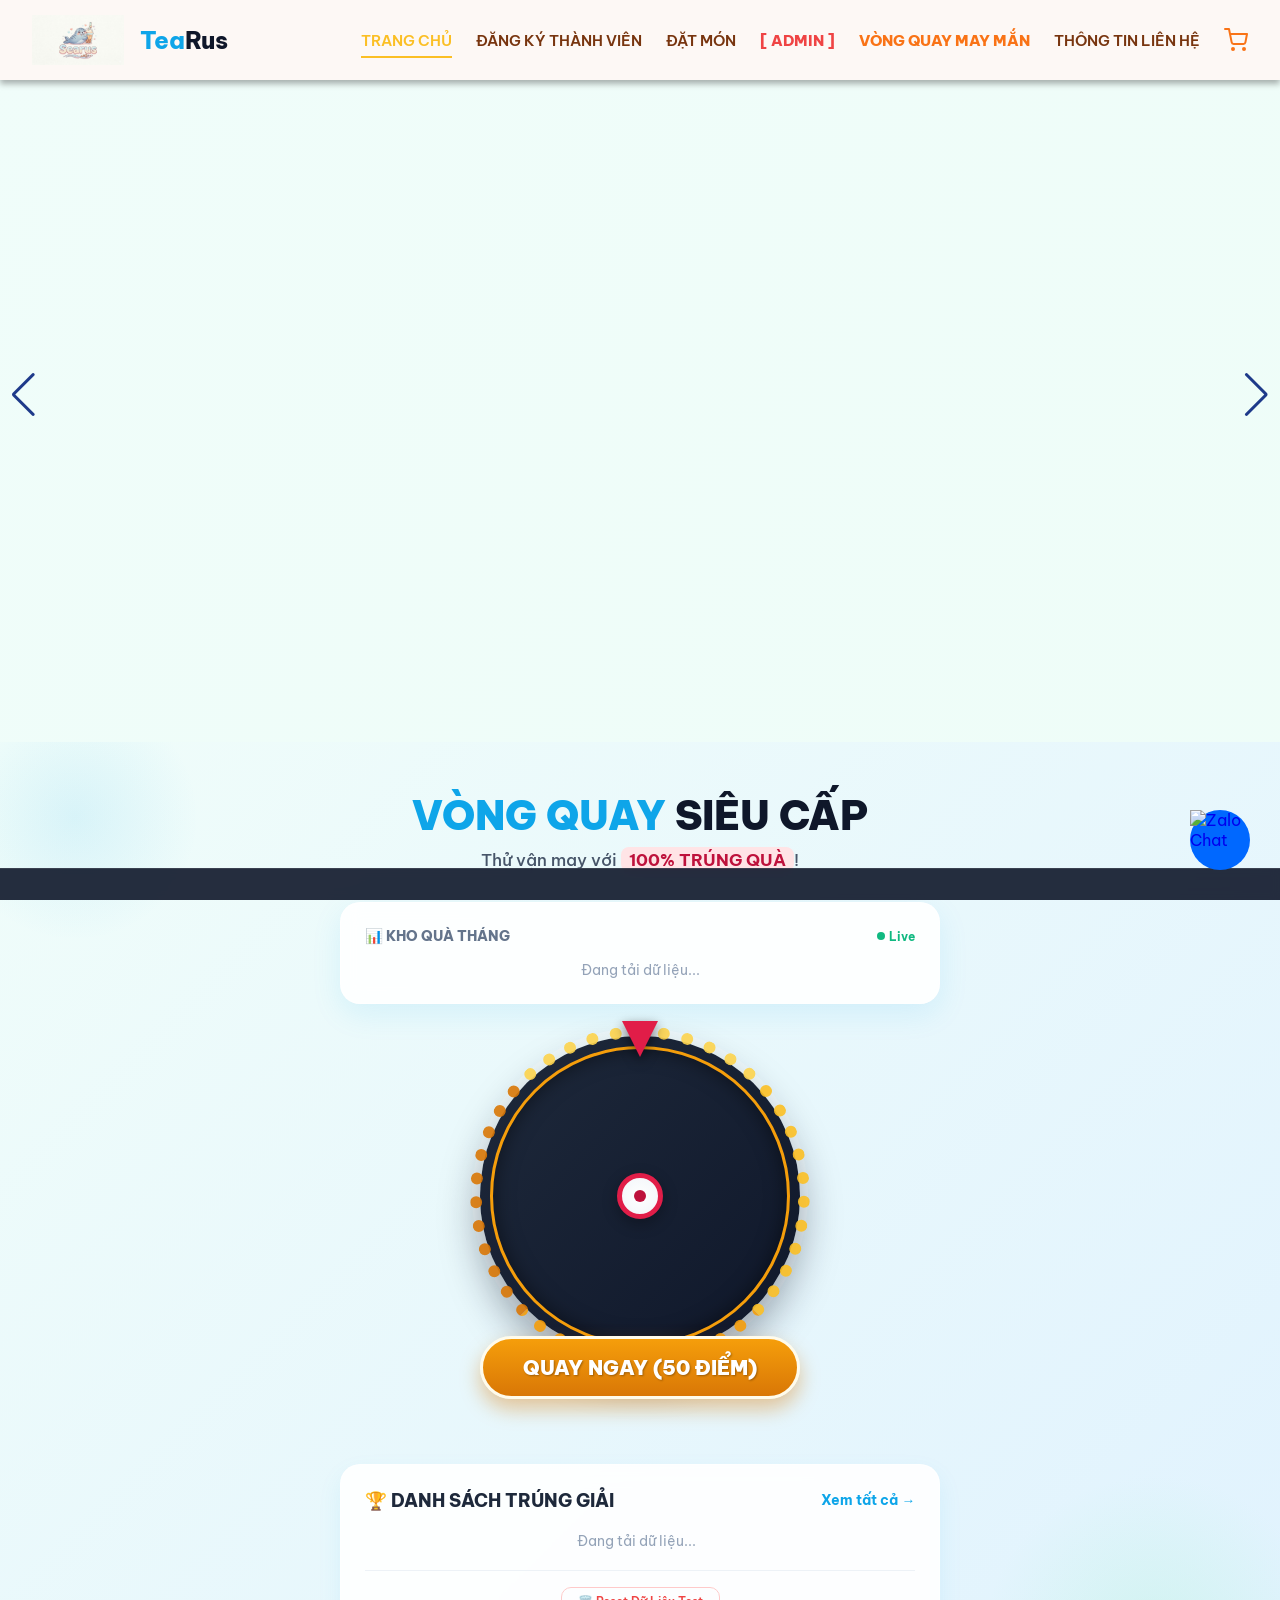
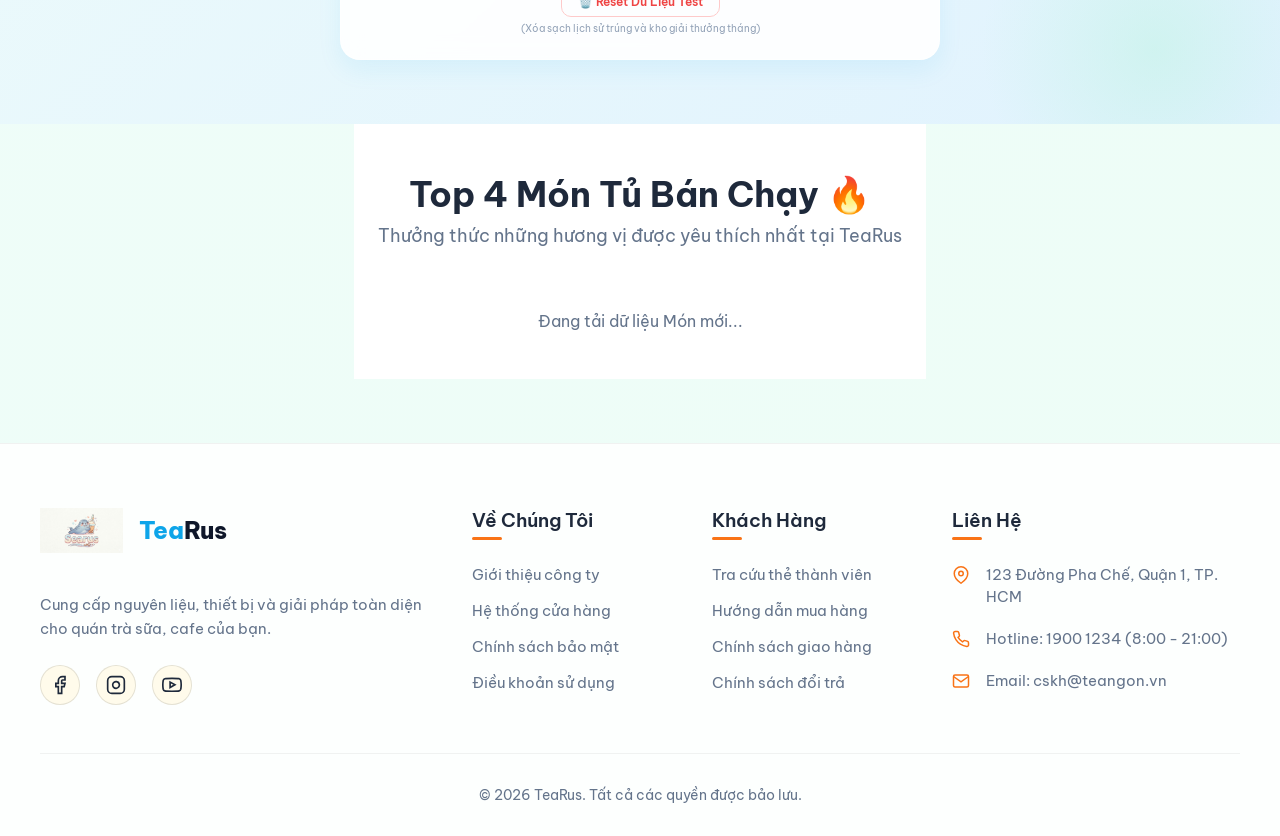
==== commit b0f50a8a: "Add files via upload" ====
--- a/index.html
+++ b/index.html
@@ -5,8 +5,9 @@
     <meta charset="UTF-8">
     <meta name="viewport" content="width=device-width, initial-scale=1.0">
     <title>Vòng Quay May Mắn</title>
-    <link rel="stylesheet" href="style.css">
-    <link href="https://fonts.googleapis.com/css2?family=Outfit:wght@400;600;800&display=swap" rel="stylesheet">
+    <link rel="stylesheet" href="style.css?v=2">
+    <link href="https://fonts.googleapis.com/css2?family=Be+Vietnam+Pro:wght@400;500;600;700;800&display=swap"
+        rel="stylesheet">
     <link rel="stylesheet" href="https://cdn.jsdelivr.net/npm/swiper@11/swiper-bundle.min.css" />
     <script src="https://cdn.jsdelivr.net/npm/canvas-confetti@1.6.0/dist/confetti.browser.min.js"></script>
 </head>
@@ -35,10 +36,10 @@
                 <li><a href="login.html">ĐĂNG KÝ THÀNH VIÊN</a></li>
                 <li><a href="order.html">ĐẶT MÓN</a></li>
                 <li><a href="admin.html" target="_blank" style="color: #ef4444; font-weight: 800;">[ ADMIN ]</a></li>
-                <li><a href="vongquay.html" style="color: #fbbf24; font-weight: 800;">VÒNG QUAY MAY MẮN</a></li>
+                <li><a href="vongquay.html" style="color: #f97316; font-weight: 800;">VÒNG QUAY MAY MẮN</a></li>
                 <li><a href="#lien-he-section">THÔNG TIN LIÊN HỆ</a></li>
                 <li><a href="login.html" class="cart-icon" title="Đăng nhập để xem Giỏ Hàng">
-                        <svg width="24" height="24" viewBox="0 0 24 24" fill="none" stroke="#fbbf24" stroke-width="2"
+                        <svg width="24" height="24" viewBox="0 0 24 24" fill="none" stroke="#f97316" stroke-width="2"
                             stroke-linecap="round" stroke-linejoin="round">
                             <circle cx="9" cy="21" r="1"></circle>
                             <circle cx="20" cy="21" r="1"></circle>
--- a/style.css
+++ b/style.css
@@ -1,13 +1,13 @@
 :root {
-    --primary: #fbbf24;
-    /* Gold */
-    --primary-hover: #f59e0b;
-    /* Darker Gold */
-    --secondary: #10b981;
-    /* Fresh Green Accent */
-    --background: #fdfbf7;
-    /* Very Light Cream/Off-White Base */
-    --surface: rgba(255, 255, 255, 0.85);
+    --primary: #f97316;
+    /* Orange Accent */
+    --primary-dark: #ea580c;
+    /* Darker Orange */
+    --secondary: #22c55e;
+    /* Tea Green */
+    --background: #fffbeb;
+    /* Cream Base */
+    --surface: rgba(255, 255, 255, 0.9);
     /* Glassmorphism Base - Lighter */
     --text-main: #1e293b;
     /* Dark Slate for contrast */
@@ -21,7 +21,7 @@
     margin: 0;
     padding: 0;
     box-sizing: border-box;
-    font-family: 'Outfit', sans-serif;
+    font-family: 'Be Vietnam Pro', sans-serif;
 }
 
 html,
@@ -419,16 +419,17 @@
 
 .hot-btn {
     background: var(--primary);
-    color: #fff;
+    color: #0f172a;
     padding: 0.6rem 1.2rem;
     border-radius: 8px;
     text-decoration: none;
-    font-weight: 600;
+    font-weight: 700;
     transition: all 0.3s ease;
 }
 
 .hot-btn:hover {
-    background: var(--primary-dark);
+    background: var(--primary-dark, #ea580c);
+    color: #ffffff;
 }
 
 /* Responsive Hot Items */
@@ -1269,4 +1270,35 @@
         grid-template-columns: 1fr;
         gap: 2.5rem;
     }
+}
+
+/* Responsive Banner Overrides */
+@media (max-width: 768px) {
+    .hero-section {
+        height: 60vh;
+        min-height: 400px;
+        margin-bottom: 1.5rem;
+    }
+
+    .slide-headline {
+        font-size: 2.5rem;
+    }
+
+    .slide-headline.dark-text {
+        font-size: 2.5rem;
+    }
+
+    .slide-subheadline {
+        font-size: 1.05rem;
+        margin-bottom: 1.5rem;
+    }
+
+    .slide-subheadline.dark-text {
+        font-size: 1.05rem;
+    }
+
+    .glow-btn {
+        padding: 1rem 2rem;
+        font-size: 1.1rem;
+    }
 }
